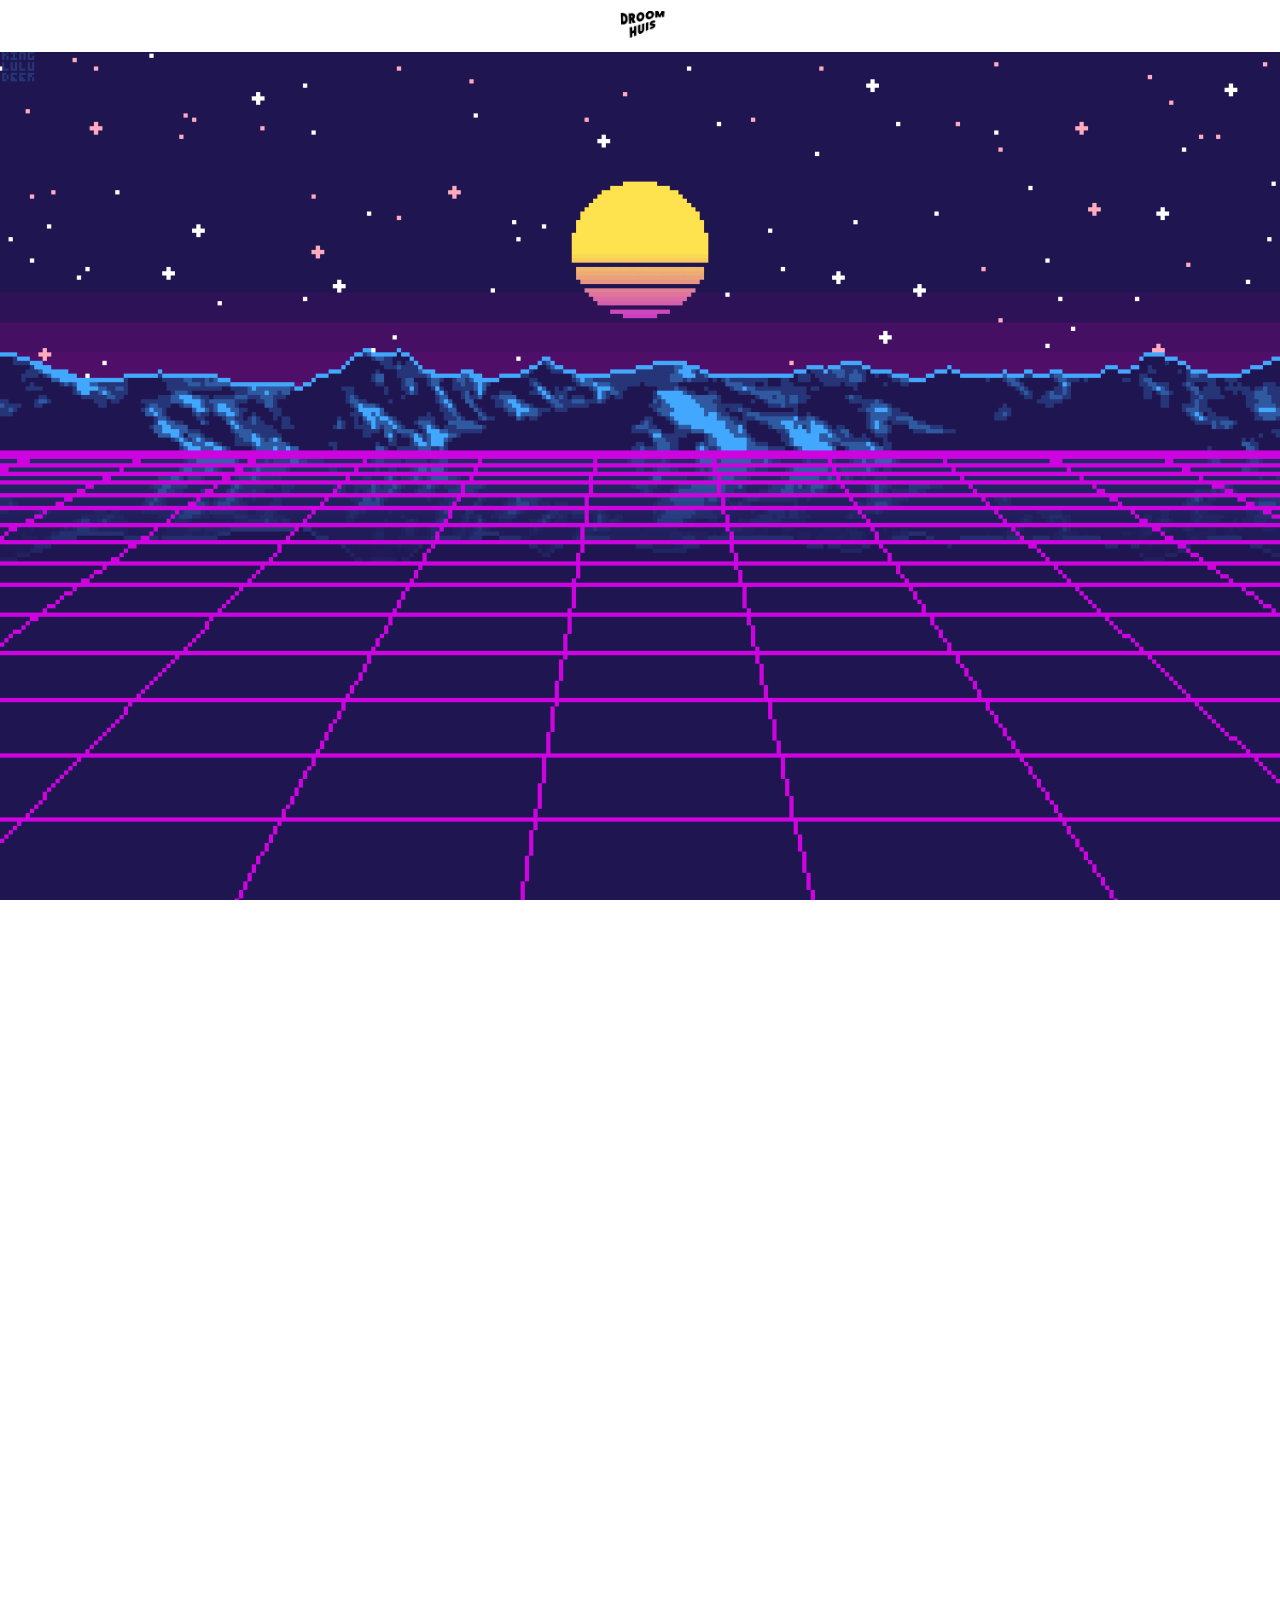
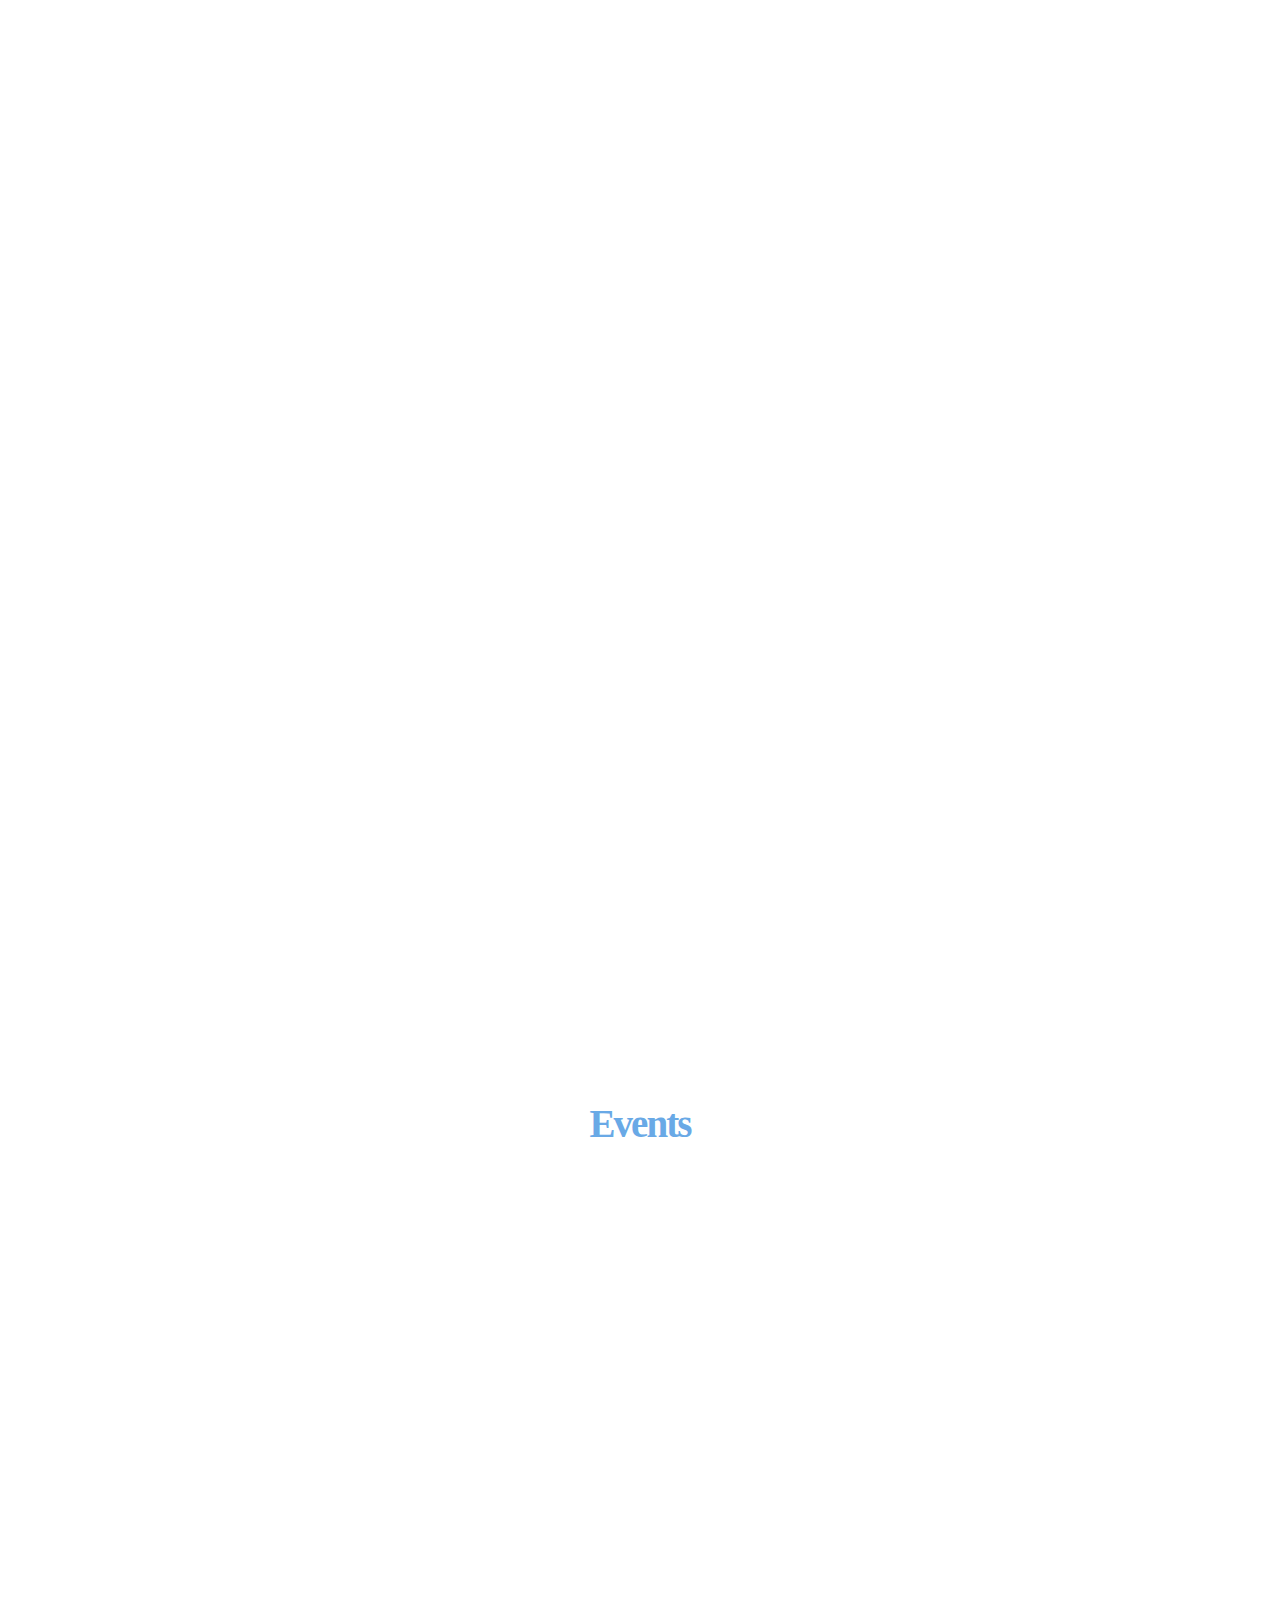
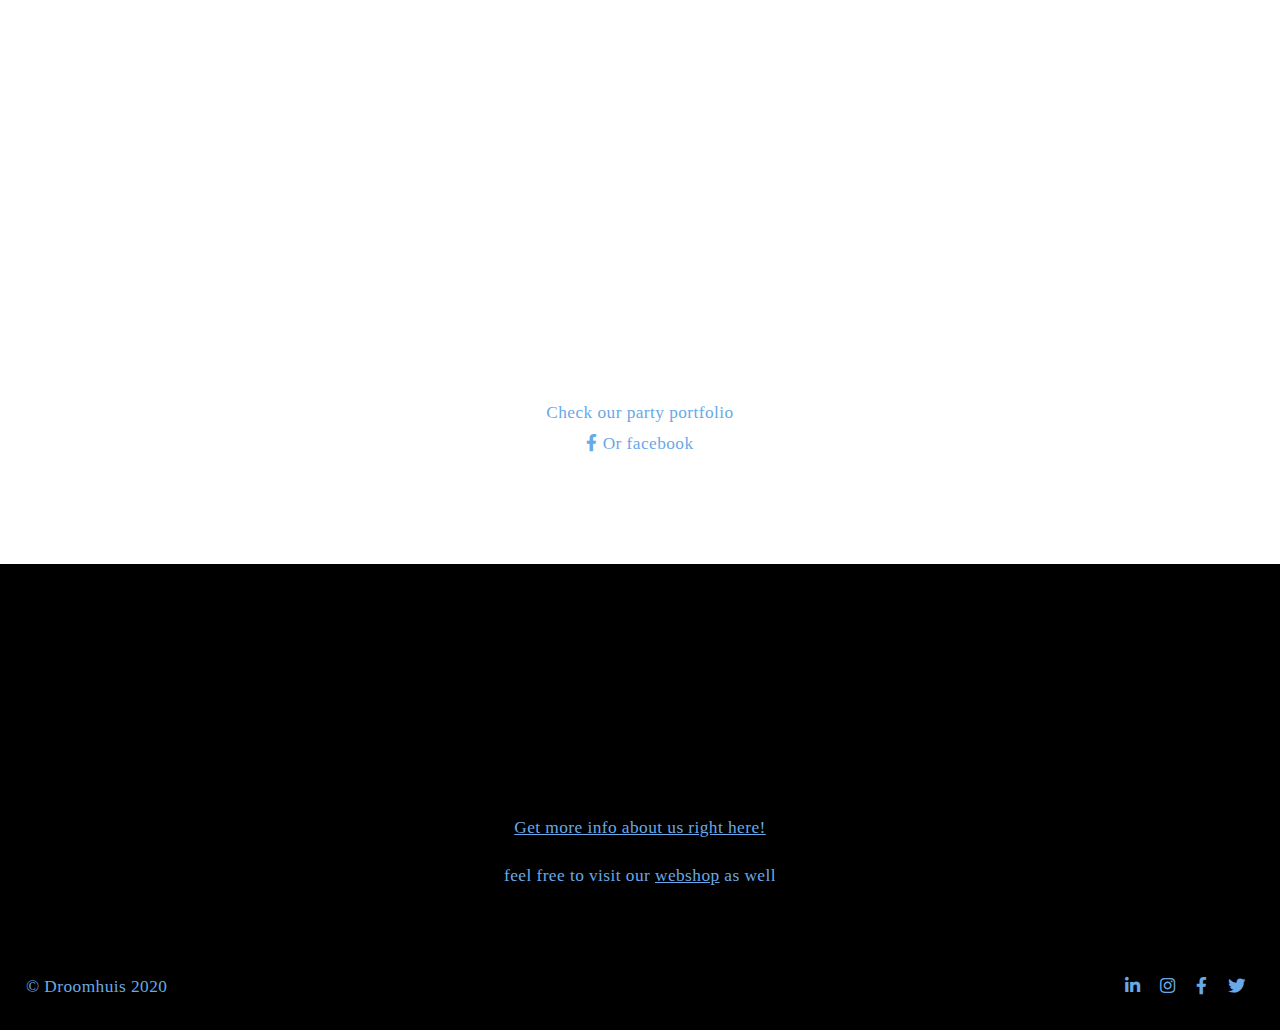
==== index.html @ fab8c68f "styling main nav & intro" ====
<!DOCTYPE HTML>
<html>
	<head>
		<title>Droomhuis vzw</title>
		<meta charset="utf-8" />
		<meta name="viewport" content="width=device-width, initial-scale=1, user-scalable=no" />
		<link rel="shortcut icon" type="image/png" href="assets/images/LOGO_BLACK.png"/>
		<link rel="stylesheet" href="assets/css/mediatags.css" />
		<link rel="stylesheet" href="assets/css/main.css" />
		<noscript><link rel="stylesheet" href="assets/css/noscript.css" /></noscript>
	</head>
	<body class="is-preload">
			<header id="header">
				<nav>
				<div id="myNav" class="overlay">
					<a href="javascript:void(0)" class="closebtn" onclick="closeNav()">&times;</a>
					<div class="overlay-content">
						<a href="#">About</a>
						<a href="#">Services</a>
						<a href="#">Clients</a>
						<a href="#">Contact</a>
					</div>
				  </div>
				  <img style="cursor: pointer;" class="maindropdownlogo" id="maindropdownlogo" src="./assets/images/translogo.png" >
				</nav>
			</header>
		<!-- Intro -->
			<section id="intro" class="main style1 dark fullscreen">
					<div class="content box style1">
						<div id="videoModal" class="modal">
							<!-- Modal content -->
							<span class="close">&times;</span>
							<div class="modal-content">
							  <video autoplay controls muted loop id="modalvideo">
								<source src="assets/images/Droomhuisvid.mp4" type="video/mp4" alt="video">
								Your browser does not support HTML5 video.
							  </video>
							</div>
							</div>
					</div>
			</section>

		<!-- One -->
			<section id="one" class="main style2 right dark fullscreen">
				<div class="content box style2">
					<header>
						<h2>Music</h2>
					</header>
					<p>A little party never killed nobody.<br>
					That being said we strive for all-time good vibes and experiences for all ages.<br>
					Always growing and renewing to give it all back to you. <br>
					Hope you stick around!</p>
				</div>
			</section>

		<!-- Two -->
			<section id="two" class="main style2 left dark fullscreen">
				<div class="content box style2">
					<header>
						<h2>People</h2>
					</header>
					<p>We are a young, driven & passionate team of friends that love what we do and do what we love. <br>
					Always on the look for the next new challenge and reinventing ourselves day by day. <br>
					Not afraid to step on new grounds and explore things that have never been done before.</p>
				</div>
			</section>

		<!-- Work -->
			<section id="work" class="main style3 primary">
				<div class="content">
					<header>
						<h2>Events</h2>
					</header>

					<!-- Gallery  -->
						<div class="gallery">
							<article class="from-left">
								<a href="assets/images/fulls/one.jpg" class="image fit"><img src="assets/images/fulls/onexs.jpg" title="Open Air" alt="Open Air" /></a>
							</article>
							<article class="from-right">
								<a href="assets/images/fulls/two.jpg" class="image fit"><img src="assets/images/fulls/twoxs.jpg" title="Pop-up Cafe" alt="Pop-up Cafe" /></a>
							</article>
							<article class="from-left">
								<a href="assets/images/fulls/three.jpg" class="image fit"><img src="assets/images/fulls/threexs.jpg" title="NYE All-in" alt="NYE All-in" /></a>
							</article>
							<article class="from-right">
								<a href="assets/images/fulls/four.jpg" class="image fit"><img src="assets/images/fulls/fourxs.jpg" title="The Get-Down" alt="The Get-Down" /></a>
							</article>
							<article class="from-left">
								<a href="assets/images/fulls/five.jpg" class="image fit"><img src="assets/images/fulls/fivexs.jpg" title="Open Air" alt="Open Air" /></a>
							</article>
							<article class="from-right">
								<a href="assets/images/fulls/six.jpg" class="image fit"><img src="assets/images/fulls/sixxs.jpg" title="Pop-up Cafe" alt="Pop-up Cafe" /></a>
							</article>
						</div>
						<div id="partygallery"><a href="views/gallery/index.html" style="text-decoration: none;"><span class="label">Check our party portfolio</span> </a></div>
						<a href="https://www.facebook.com/pg/droomhuisevents/photos" class="icon brands fa-facebook-f"><span> Or facebook</span></a>
				</div>
			</section>

		<!-- Contact -->
			<section id="contact" class="main style3 secondary">
				<div class="content">
					<header>
						<img src="assets/images/LOGO_GIF.gif" style="max-width: 135px;">
						<p> <a href="views/ContactForm/index.html">Get more info about us right here!</a></p>
						<p>feel free to visit our <a href="https://www.droomhuismerch.be/">webshop</a> as well</p>
					</header>
				</div>
			</section>

		<!-- Footer -->
			<footer id="footer">

				<!-- Menu -->
					<p>&copy; Droomhuis 2020 </p>
					<div class="icons">
						<a href="https://twitter.com/" class="icon brands fa-twitter"><span class="label">Twitter</span></a>
						<a href="https://www.facebook.com/droomhuisevents/" class="icon brands fa-facebook-f"><span class="label">Facebook</span></a>
						<a href="https://www.instagram.com/drmhsevents/" class="icon brands fa-instagram"><span class="label">Instagram</span></a>
						<a href="https://www.linkedin.com/in/bram-merckx-292a6a11b/" class="icon brands fa-linkedin-in"><span class="label">LinkedIn</span></a>
					</div>
			</footer>

		<!-- Scripts -->
			<script src="assets/js/jquery.min.js"></script>
			<script src="assets/js/jquery.poptrox.min.js"></script>
			<script src="assets/js/jquery.scrolly.min.js"></script>
			<script src="assets/js/jquery.scrollex.min.js"></script>
			<script src="assets/js/browser.min.js"></script>
			<script src="assets/js/breakpoints.min.js"></script>
			<script src="controller/util.js"></script>
			<script src="controller/main.js"></script>

	</body>
</html>
---- assets/css/main.css ----
@import url("https://fonts.googleapis.com/css?family=Source+Sans+Pro:300,900");
@import url("fontawesome-all.min.css");

html, body, div, span, applet, object,
iframe, h1, h2, h3, h4, h5, h6, p, blockquote,
pre, a, abbr, acronym, address, big, cite,
code, del, dfn, em, img, ins, kbd, q, s, samp,
small, strike, strong, sub, sup, tt, var, b,
u, i, center, dl, dt, dd, ol, ul, li, fieldset,
form, label, legend, table, caption, tbody,
tfoot, thead, tr, th, td, article, aside,
canvas, details, embed, figure, figcaption,
footer, hgroup, menu, nav, output, ruby,
section, summary, time, mark, audio, video {
	margin: 0;
	padding: 0;
	border: 0;
	font-size: 100%;
	font: inherit;
	vertical-align: baseline;}

article, aside, details, figcaption, figure,
footer, hgroup, menu, nav, section {
	display: block;}

body {
	line-height: 1;
}

ol, ul {
	list-style: none;
}

blockquote, q {
	quotes: none;
}

	blockquote:before, blockquote:after, q:before, q:after {
		content: '';
		content: none;
	}

table {
	border-collapse: collapse;
	border-spacing: 0;
}

body {
	-webkit-text-size-adjust: none;
}

mark {
	background-color: transparent;
	color: inherit;
}

input::-moz-focus-inner {
	border: 0;
	padding: 0;
}

input, select, textarea {
	-moz-appearance: none;
	-webkit-appearance: none;
	-ms-appearance: none;
	appearance: none;
}

/* Basic */

	@-ms-viewport {
		width: device-width;
	}

	html {
		height: 100%;
	}

	html {
		box-sizing: border-box;
	}

	*, *:before, *:after {
		box-sizing: inherit;
	}


		body.is-preload *, body.is-preload *:before, body.is-preload *:after {
			-moz-animation: none !important;
			-webkit-animation: none !important;
			-ms-animation: none !important;
			animation: none !important;
			-moz-transition: none !important;
			-webkit-transition: none !important;
			-ms-transition: none !important;
			transition: none !important;
		}

/* Spinner */

	@-moz-keyframes spinner-rotate {
		0% {
			-moz-transform: scale(1) rotate(0deg);
			-webkit-transform: scale(1) rotate(0deg);
			-ms-transform: scale(1) rotate(0deg);
			transform: scale(1) rotate(0deg);
		}

		100% {
			-moz-transform: scale(1) rotate(360deg);
			-webkit-transform: scale(1) rotate(360deg);
			-ms-transform: scale(1) rotate(360deg);
			transform: scale(1) rotate(360deg);
		}
	}

	@-webkit-keyframes spinner-rotate {
		0% {
			-moz-transform: scale(1) rotate(0deg);
			-webkit-transform: scale(1) rotate(0deg);
			-ms-transform: scale(1) rotate(0deg);
			transform: scale(1) rotate(0deg);
		}

		100% {
			-moz-transform: scale(1) rotate(360deg);
			-webkit-transform: scale(1) rotate(360deg);
			-ms-transform: scale(1) rotate(360deg);
			transform: scale(1) rotate(360deg);
		}
	}

	@-ms-keyframes spinner-rotate {
		0% {
			-moz-transform: scale(1) rotate(0deg);
			-webkit-transform: scale(1) rotate(0deg);
			-ms-transform: scale(1) rotate(0deg);
			transform: scale(1) rotate(0deg);
		}

		100% {
			-moz-transform: scale(1) rotate(360deg);
			-webkit-transform: scale(1) rotate(360deg);
			-ms-transform: scale(1) rotate(360deg);
			transform: scale(1) rotate(360deg);
		}
	}

	@keyframes spinner-rotate {
		0% {
			-moz-transform: scale(1) rotate(0deg);
			-webkit-transform: scale(1) rotate(0deg);
			-ms-transform: scale(1) rotate(0deg);
			transform: scale(1) rotate(0deg);
		}

		100% {
			-moz-transform: scale(1) rotate(360deg);
			-webkit-transform: scale(1) rotate(360deg);
			-ms-transform: scale(1) rotate(360deg);
			transform: scale(1) rotate(360deg);
		}
	}

/* Loader */

	@-moz-keyframes spinner-show {
		0% {
			opacity: 0;
		}

		100% {
			opacity: 1;
		}
	}

	@-webkit-keyframes spinner-show {
		0% {
			opacity: 0;
		}

		100% {
			opacity: 1;
		}
	}

	@-ms-keyframes spinner-show {
		0% {
			opacity: 0;
		}

		100% {
			opacity: 1;
		}
	}

	@keyframes spinner-show {
		0% {
			opacity: 0;
		}

		100% {
			opacity: 1;
		}
	}

	@-moz-keyframes spinner-hide {
		0% {
			-moz-transform: scale(1) rotate(0deg);
			-webkit-transform: scale(1) rotate(0deg);
			-ms-transform: scale(1) rotate(0deg);
			transform: scale(1) rotate(0deg);
			color: #e5e6e7;
			z-index: 100001;
		}

		99% {
			-moz-transform: scale(0.5) rotate(360deg);
			-webkit-transform: scale(0.5) rotate(360deg);
			-ms-transform: scale(0.5) rotate(360deg);
			transform: scale(0.5) rotate(360deg);
			color: #e5e6e7;
			z-index: 100001;
		}

		100% {
			-moz-transform: scale(0.5) rotate(360deg);
			-webkit-transform: scale(0.5) rotate(360deg);
			-ms-transform: scale(0.5) rotate(360deg);
			transform: scale(0.5) rotate(360deg);
			color: #e5e6e7;
			z-index: -1;
		}
	}

	@-webkit-keyframes spinner-hide {
		0% {
			-moz-transform: scale(1) rotate(0deg);
			-webkit-transform: scale(1) rotate(0deg);
			-ms-transform: scale(1) rotate(0deg);
			transform: scale(1) rotate(0deg);
			color: #e5e6e7;
			z-index: 100001;
		}

		99% {
			-moz-transform: scale(0.5) rotate(360deg);
			-webkit-transform: scale(0.5) rotate(360deg);
			-ms-transform: scale(0.5) rotate(360deg);
			transform: scale(0.5) rotate(360deg);
			color: #e5e6e7;
			z-index: 100001;
		}

		100% {
			-moz-transform: scale(0.5) rotate(360deg);
			-webkit-transform: scale(0.5) rotate(360deg);
			-ms-transform: scale(0.5) rotate(360deg);
			transform: scale(0.5) rotate(360deg);
			color: #e5e6e7;
			z-index: -1;
		}
	}

	@-ms-keyframes spinner-hide {
		0% {
			-moz-transform: scale(1) rotate(0deg);
			-webkit-transform: scale(1) rotate(0deg);
			-ms-transform: scale(1) rotate(0deg);
			transform: scale(1) rotate(0deg);
			color: #e5e6e7;
			z-index: 100001;
		}

		99% {
			-moz-transform: scale(0.5) rotate(360deg);
			-webkit-transform: scale(0.5) rotate(360deg);
			-ms-transform: scale(0.5) rotate(360deg);
			transform: scale(0.5) rotate(360deg);
			color: #e5e6e7;
			z-index: 100001;
		}

		100% {
			-moz-transform: scale(0.5) rotate(360deg);
			-webkit-transform: scale(0.5) rotate(360deg);
			-ms-transform: scale(0.5) rotate(360deg);
			transform: scale(0.5) rotate(360deg);
			color: #e5e6e7;
			z-index: -1;
		}
	}

	@keyframes spinner-hide {
		0% {
			-moz-transform: scale(1) rotate(0deg);
			-webkit-transform: scale(1) rotate(0deg);
			-ms-transform: scale(1) rotate(0deg);
			transform: scale(1) rotate(0deg);
			color: #e5e6e7;
			z-index: 100001;
		}

		99% {
			-moz-transform: scale(0.5) rotate(360deg);
			-webkit-transform: scale(0.5) rotate(360deg);
			-ms-transform: scale(0.5) rotate(360deg);
			transform: scale(0.5) rotate(360deg);
			color: #e5e6e7;
			z-index: 100001;
		}

		100% {
			-moz-transform: scale(0.5) rotate(360deg);
			-webkit-transform: scale(0.5) rotate(360deg);
			-ms-transform: scale(0.5) rotate(360deg);
			transform: scale(0.5) rotate(360deg);
			color: #e5e6e7;
			z-index: -1;
		}
	}

	@-moz-keyframes overlay-hide {
		0% {
			opacity: 1;
			z-index: 100000;
		}

		15% {
			opacity: 1;
			z-index: 100000;
		}

		99% {
			opacity: 0;
			z-index: 100000;
		}

		100% {
			opacity: 0;
			z-index: -1;
		}
	}

	@-webkit-keyframes overlay-hide {
		0% {
			opacity: 1;
			z-index: 100000;
		}

		15% {
			opacity: 1;
			z-index: 100000;
		}

		99% {
			opacity: 0;
			z-index: 100000;
		}

		100% {
			opacity: 0;
			z-index: -1;
		}
	}

	@-ms-keyframes overlay-hide {
		0% {
			opacity: 1;
			z-index: 100000;
		}

		15% {
			opacity: 1;
			z-index: 100000;
		}

		99% {
			opacity: 0;
			z-index: 100000;
		}

		100% {
			opacity: 0;
			z-index: -1;
		}
	}

	@keyframes overlay-hide {
		0% {
			opacity: 1;
			z-index: 100000;
		}

		15% {
			opacity: 1;
			z-index: 100000;
		}

		99% {
			opacity: 0;
			z-index: 100000;
		}

		100% {
			opacity: 0;
			z-index: -1;
		}
	}

	body {
		padding: 0;
		overflow: scroll;
		height: 100%;
		min-width: 222px;
	}

		body:before {
			-moz-animation: spinner-show 1.5s 1 0.25s ease forwards, spinner-hide 0.25s ease-in-out forwards !important;
			-webkit-animation: spinner-show 1.5s 1 0.25s ease forwards, spinner-hide 0.25s ease-in-out forwards !important;
			-ms-animation: spinner-show 1.5s 1 0.25s ease forwards, spinner-hide 0.25s ease-in-out forwards !important;
			animation: spinner-show 1.5s 1 0.25s ease forwards, spinner-hide 0.25s ease-in-out forwards !important;
			-moz-transform-origin: 50% 50%;
			-webkit-transform-origin: 50% 50%;
			-ms-transform-origin: 50% 50%;
			transform-origin: 50% 50%;
			-moz-osx-font-smoothing: grayscale;
			-webkit-font-smoothing: antialiased;
			font-family: FontAwesome;
			font-style: normal;
			font-weight: normal;
			text-transform: none !important;
			color: #e5e6e7;
			content: '\f1ce';
			cursor: default;
			display: block;
			font-size: 2em;
			height: 2em;
			left: 50%;
			line-height: 2em;
			margin: -1em 0 0 -1em;
			opacity: 0;
			position: fixed;
			text-align: center;
			top: 50%;
			width: 2em;
			z-index: -1;
		}

		body:after {
			-moz-animation: overlay-hide 1.5s ease-in forwards !important;
			-webkit-animation: overlay-hide 1.5s ease-in forwards !important;
			-ms-animation: overlay-hide 1.5s ease-in forwards !important;
			animation: overlay-hide 1.5s ease-in forwards !important;
			background: #ffffff;
			content: '';
			display: block;
			height: 100%;
			left: 0;
			opacity: 0;
			position: fixed;
			top: 0;
			width: 100%;
			z-index: -1;
		}

		body.is-preload:before {
			-moz-animation: spinner-show 1.5s 1 0.25s ease forwards, spinner-rotate 0.75s infinite linear !important;
			-webkit-animation: spinner-show 1.5s 1 0.25s ease forwards, spinner-rotate 0.75s infinite linear !important;
			-ms-animation: spinner-show 1.5s 1 0.25s ease forwards, spinner-rotate 0.75s infinite linear !important;
			animation: spinner-show 1.5s 1 0.25s ease forwards, spinner-rotate 0.75s infinite linear !important;
			z-index: 100001;
		}

		body.is-preload:after {
			-moz-animation: none !important;
			-webkit-animation: none !important;
			-ms-animation: none !important;
			animation: none !important;
			opacity: 1;
			z-index: 100000;
		}

	@media (-webkit-min-device-pixel-ratio: 2) {

		body:before {
			line-height: 2.025em;
		}

	}

/* Type */

	body, input, textarea, select {
		font-family: "Oswald", "sans-serif";
		font-weight: 300;
		font-size: 18pt;
		line-height: 1.75em;
		color: #69a9e6;
		letter-spacing: 0.025em;
	}

		@media screen and (max-width: 1920px) {

			body, input, textarea, select {
				font-size: 17pt;
			}

		}

		@media screen and (max-width: 1680px) {

			body, input, textarea, select {
				font-size: 15pt;
			}

		}

		@media screen and (max-width: 1280px) {

			body, input, textarea, select {
				font-size: 13pt;
			}

		}

		@media screen and (max-width: 1000px) {

			body, input, textarea, select {
				font-size: 13pt;
				color: #69a9e6;
			}

		}

		@media screen and (max-width: 736px) {

			body, input, textarea, select {
				font-size: 12pt;
				line-height: 1.5em;
			}

		}

		@media screen and (max-width: 480px) {
			body, input, textarea, select {
				font-size: 12pt;
				line-height: 1.5em;
				color: #69a9e6;
			}
		}

	h1, h2, h3, h4, h5, h6 {
		font-weight: 900;
		color: inherit;
		letter-spacing: -0.0325em;
	}

		h1 a, h2 a, h3 a, h4 a, h5 a, h6 a {
			color: inherit;
			text-decoration: none;
		}

	h2 {
		font-size: 2.25em;
		line-height: 1.25em;
		letter-spacing: -0.05em;
	}

	@media screen and (max-width: 736px) {

		h2 {
			font-size: 1.5em;
		}

	}

	strong, b {
		font-weight: 900;
		color: inherit;
	}

	em, i {
		font-style: italic;
	}

	a {
		-moz-transition: color 0.2s ease-in-out;
		-webkit-transition: color 0.2s ease-in-out;
		-ms-transition: color 0.2s ease-in-out;
		transition: color 0.2s ease-in-out;
		color: #69a9e6;
	}

	sub {
		position: relative;
		top: 0.5em;
		font-size: 0.8em;
	}

	sup {
		position: relative;
		top: -0.5em;
		font-size: 0.8em;
	}

	hr {
		border: 0;
		border-top: solid 1px #e5e6e7;
	}

	blockquote {
		border-left: solid 0.5em #e5e6e7;
		padding: 1em 0 1em 2em;
		font-style: italic;
	}

	p, ul, ol, dl, table {
		margin-bottom: 1em;
	}

/* Box */

	.box {
		background: rgba(229, 230, 231, 0.88);
		color: #39454b;
		padding: 2em;
	}

		.box > :last-child {
			margin-bottom: 0;
		}
		.box.style1 {
			padding: 0;
			position: relative;
			top: 0;
			
		}
		.box > #videoModal {
			display: none; /* Hidden by default */
			position: relative; /* Stay in place */
			z-index: 1; /* Sit on top */
			left: 0;
			top: 0;
			overflow: auto; /* Enable scroll if needed */
			background-color: rgb(0,0,0); /* Fallback color */
			background-color: rgba(0,0,0,0.4); /* Black w/ opacity */
			align-content: center;
		}

		#videoModal > .modal-content {
			background-color: #838282;
			margin: 0;
			padding: 7px;
			border: 1px solid #888;
			width: 100%;
		  }
		  #videoModal #modalvideo {
			  width: 100%;
		  }
		.box.style2 {
			padding: 3.5em 2.5em 3.5em 2.5em;
		}

		@media screen and (max-width: 736px) {

			.box {
				padding: 1em;
			}
				.box.style1 {
					padding: 1.5em 1.25em 1.5em 1.25em;
					background-color:  rgba(229, 230, 231, 0.88);
					color: #39454b;
				}
				.box.style2 {
					padding: 1.5em 1.25em 1.5em 1.25em;
					background-color:  rgba(229, 230, 231, 0.88);
					color: #39454b;
				}

		}

/* Button */

	input[type="button"],
	input[type="submit"],
	input[type="reset"],
	.button,
	button {
		-moz-appearance: none;
		-webkit-appearance: none;
		-ms-appearance: none;
		appearance: none;
		-moz-transition: background-color 0.2s ease-in-out;
		-webkit-transition: background-color 0.2s ease-in-out;
		-ms-transition: background-color 0.2s ease-in-out;
		transition: background-color 0.2s ease-in-out;
		background-color: #69a9e6;
		border: 0;
		border-radius: 3.5em;
		color: #ffffff;
		cursor: pointer;
		display: inline-block;
		height: 3.5em;
		line-height: 3.5em;
		outline: 0;
		padding: 0 2em 0 2em;
		position: relative;
		text-align: center;
		text-decoration: none;
	}

		input[type="button"].down,
		input[type="submit"].down,
		input[type="reset"].down,
		.button.down,
		button.down {
			width: 5em;
			height: 5em;
			line-height: 4.5em;
			padding: 0;
			background-image: url("images/dark-arrow.svg");
			background-position: center center;
			background-repeat: no-repeat;
			text-indent: -10em;
			overflow: hidden;
		}

			input[type="button"].down.anchored,
			input[type="submit"].down.anchored,
			input[type="reset"].down.anchored,
			.button.down.anchored,
			button.down.anchored {
				bottom: 0;
				border-bottom: 0;
				border-radius: 3em 3em 0 0;
				height: 4.5em;
				margin-left: -2.5em;
			}

		input[type="button"].anchored,
		input[type="submit"].anchored,
		input[type="reset"].anchored,
		.button.anchored,
		button.anchored {
			position: absolute;
			left: 50%;
		}

		input[type="button"]:hover,
		input[type="submit"]:hover,
		input[type="reset"]:hover,
		.button:hover,
		button:hover {
			background-color: #33689b;
		}

		input[type="button"]:active,
		input[type="submit"]:active,
		input[type="reset"]:active,
		.button:active,
		button:active {
			background-color: #214566;
		}

		input[type="button"].style2,
		input[type="submit"].style2,
		input[type="reset"].style2,
		.button.style2,
		button.style2 {
			background-color: transparent;
			border: solid 2px #e5e6e7;
			color: inherit;
		}

			input[type="button"].style2:hover,
			input[type="submit"].style2:hover,
			input[type="reset"].style2:hover,
			.button.style2:hover,
			button.style2:hover {
				background-color: rgba(229, 230, 231, 0.25);
			}

			input[type="button"].style2:active,
			input[type="submit"].style2:active,
			input[type="reset"].style2:active,
			.button.style2:active,
			button.style2:active {
				background-color: rgba(229, 230, 231, 0.375);
			}

			input[type="button"].style2.down,
			input[type="submit"].style2.down,
			input[type="reset"].style2.down,
			.button.style2.down,
			button.style2.down {
				background-image: url("images/arrow.svg");
			}

/* Form */

	form {
		margin: 0 0 2em 0;
		background-color: #000000;
	}

		form > :last-child {
			margin-bottom: 0;
		}

		form > .fields {
			display: -moz-flex;
			display: -webkit-flex;
			display: -ms-flex;
			display: flex;
			-moz-flex-wrap: wrap;
			-webkit-flex-wrap: wrap;
			-ms-flex-wrap: wrap;
			flex-wrap: wrap;
			width: calc(100% + 3em);
			margin: -1.5em 0 2em -1.5em;
		}

			form > .fields > .field {
				-moz-flex-grow: 0;
				-webkit-flex-grow: 0;
				-ms-flex-grow: 0;
				flex-grow: 0;
				-moz-flex-shrink: 0;
				-webkit-flex-shrink: 0;
				-ms-flex-shrink: 0;
				flex-shrink: 0;
				padding: 1.5em 0 0 1.5em;
				width: calc(100% - 1.5em);
			}

				form > .fields > .field.half {
					width: calc(50% - 0.75em);
				}

				form > .fields > .field.third {
					width: calc(100%/3 - 0.5em);
				}

				form > .fields > .field.quarter {
					width: calc(25% - 0.375em);
				}

		@media screen and (max-width: 480px) {

			form > .fields {
				width: calc(100% + 2em);
				margin: -1em 0 2em -1em;
			}

				form > .fields > .field {
					padding: 1em 0 0 1em;
					width: calc(100% - 1em);
				}

					form > .fields > .field.half {
						width: calc(100% - 1em);
					}

					form > .fields > .field.third {
						width: calc(100% - 1em);
					}

					form > .fields > .field.quarter {
						width: calc(100% - 1em);
					}

		}

	label {
		display: block;
	}

	textarea {
		min-height: 8em;
	}

	::-moz-focus-inner {
		border: 0;
	}

	::-webkit-input-placeholder {
		opacity: 0.375;
	}

	:-moz-placeholder {
		opacity: 0.375;
	}

	::-moz-placeholder {
		opacity: 0.375;
	}

	:-ms-input-placeholder {
		opacity: 0.375;
	}

/* Icon */

	.icon {
		text-decoration: none;
		position: relative;
		text-decoration: none;
	}

		.icon:before {
			-moz-osx-font-smoothing: grayscale;
			-webkit-font-smoothing: antialiased;
			display: inline-block;
			font-style: normal;
			font-variant: normal;
			text-rendering: auto;
			line-height: 1;
			text-transform: none !important;
			font-family: 'Font Awesome 5 Free';
			font-weight: 400;
		}

		.icon:before {
			line-height: inherit;
		}

		.icon > .label {
			display: none;
		}

		.icon.solid:before {
			font-weight: 900;
		}

		.icon.brands:before {
			font-family: 'Font Awesome 5 Brands';
		}

/* Image */

	.image {
		position: relative;
		display: inline-block;
	}

		.image:before {
			content: '';
			position: absolute;
			left: 0;
			top: 0;
			width: 100%;
			height: 100%;
			background: url("images/overlay.png");
		}

		.image img {
			display: block;
			width: 100%;
		}

		.image.featured {
			display: block;
			width: 100%;
			margin: 0 0 2em 0;
		}

		.image.fit {
			display: block;
			width: 100%;
		}

		.image.left {
			float: left;
			margin: 0 2em 2em 0;
		}

		.image.centered {
			display: block;
			margin: 0 0 2em 0;
		}

			.image.centered img {
				margin: 0 auto;
				width: auto;
			}

/* List */

	ul.default {
		list-style: disc;
		padding-left: 1em;
	}

		ul.default li {
			padding-left: 0.5em;
		}

	ul.menu {
		cursor: default;
	}

		ul.menu li {
			display: inline-block;
			line-height: 1em;
			border-left: solid 1px #e5e6e7;
			padding: 0 0 0 0.5em;
			margin: 0 0 0 0.5em;
		}

			ul.menu li:first-child {
				border-left: 0;
				padding-left: 0;
				margin-left: 0;
			}

	ol.default {
		list-style: decimal;
		padding-left: 1.25em;
	}

		ol.default li {
			padding-left: 0.25em;
		}

/* Actions */

	ul.actions {
		display: -moz-flex;
		display: -webkit-flex;
		display: -ms-flex;
		display: flex;
		cursor: default;
		list-style: none;
		margin-left: -1em;
		padding-left: 0;
	}

		ul.actions li {
			padding: 0 0 0 1em;
			vertical-align: middle;
		}

		ul.actions.special {
			-moz-justify-content: center;
			-webkit-justify-content: center;
			-ms-justify-content: center;
			justify-content: center;
			width: 100%;
			margin-left: 0;
		}

			ul.actions.special li:first-child {
				padding-left: 0;
			}

		ul.actions.stacked {
			-moz-flex-direction: column;
			-webkit-flex-direction: column;
			-ms-flex-direction: column;
			flex-direction: column;
			margin-left: 0;
		}

			ul.actions.stacked li {
				padding: 1.3em 0 0 0;
			}

				ul.actions.stacked li:first-child {
					padding-top: 0;
				}

		ul.actions.fit {
			width: calc(100% + 1em);
		}

			ul.actions.fit li {
				-moz-flex-grow: 1;
				-webkit-flex-grow: 1;
				-ms-flex-grow: 1;
				flex-grow: 1;
				-moz-flex-shrink: 1;
				-webkit-flex-shrink: 1;
				-ms-flex-shrink: 1;
				flex-shrink: 1;
				width: 100%;
			}

				ul.actions.fit li > * {
					width: 100%;
				}

			ul.actions.fit.stacked {
				width: 100%;
			}

		@media screen and (max-width: 480px) {

			ul.actions:not(.fixed) {
				-moz-flex-direction: column;
				-webkit-flex-direction: column;
				-ms-flex-direction: column;
				flex-direction: column;
				margin-left: 0;
				width: 100% !important;
			}

				ul.actions:not(.fixed) li {
					-moz-flex-grow: 1;
					-webkit-flex-grow: 1;
					-ms-flex-grow: 1;
					flex-grow: 1;
					-moz-flex-shrink: 1;
					-webkit-flex-shrink: 1;
					-ms-flex-shrink: 1;
					flex-shrink: 1;
					padding: 1em 0 0 0;
					text-align: center;
					width: 100%;
				}

					ul.actions:not(.fixed) li > * {
						width: 100%;
					}

					ul.actions:not(.fixed) li:first-child {
						padding-top: 0;
					}

					ul.actions:not(.fixed) li input[type="submit"],
					ul.actions:not(.fixed) li input[type="reset"],
					ul.actions:not(.fixed) li input[type="button"],
					ul.actions:not(.fixed) li button,
					ul.actions:not(.fixed) li .button {
						width: 100%;
					}

						ul.actions:not(.fixed) li input[type="submit"].icon:before,
						ul.actions:not(.fixed) li input[type="reset"].icon:before,
						ul.actions:not(.fixed) li input[type="button"].icon:before,
						ul.actions:not(.fixed) li button.icon:before,
						ul.actions:not(.fixed) li .button.icon:before {
							margin-left: -0.5rem;
						}

		}


/* Navbar & Dropdown*/
  
  .dropdown {
	float: left;
	overflow: hidden;
  }
  
  .dropdown .dropbtn {
	cursor: pointer;
	font-size: 0.9em;  
	border: none;
	outline: none;
	color: #000000;
	padding: 4px 4px;
	background-color: inherit;
	font-family: inherit;
	margin: 0;
	color: #000000;
	text-decoration: none;
	height: 3em;
	line-height: 3em;
  }

.dropdown-content {
	display: none;
	position: absolute;
	background-color: #ffffff;
	min-width: 160px;
	box-shadow: 0px 8px 16px 0px rgba(0, 0, 0, 0.2);
	z-index: 1;
	}
	
	.dropdown-content a {
	float: none;
	color: black;
	padding: 12px 16px;
	text-decoration: none;
	display: block;
	text-align: left;
	}
	
	.dropdown-content a:hover {
	background-color: #ddd;
	}
	
	.dropdown:hover .dropdown-content {
	display: block;
	float: left;
	}
/* Sections/Article */

	header {
		align-content: center;
	}

	footer {
		margin-top: 2em;
	}

/* Table */

	table {
		width: 100%;
	}

		table.default {
			width: 100%;
		}

			table.default tbody tr:nth-child(2n+2) {
				background: rgba(229, 230, 231, 0.5);
			}

			table.default td {
				padding: 0.5em 1em 0.5em 1em;
			}

			table.default th {
				text-align: left;
				font-weight: 900;
				padding: 0.5em 1em 0.5em 1em;
			}

			table.default thead {
				background: #39454b;
				color: #ffffff;
			}

			table.default tfoot {
				background: #e5e6e7;
			}

/* Poptrox */

	.poptrox-popup {
		-moz-box-sizing: content-box;
		-webkit-box-sizing: content-box;
		-ms-box-sizing: content-box;
		box-sizing: content-box;
		background: #fff;
		padding-bottom: 3em;
		box-shadow: 0 0.1em 0.15em 0 rgba(0, 0, 0, 0.15);
	}

		.poptrox-popup .loader {
			position: absolute;
			top: 50%;
			left: 50%;
			margin: -1em 0 0 -1em;
			width: 2em;
			height: 2em;
			display: block;
			font-size: 2em;
		}

			.poptrox-popup .loader:before {
				-moz-animation: spinner-rotate 0.75s infinite linear !important;
				-webkit-animation: spinner-rotate 0.75s infinite linear !important;
				-ms-animation: spinner-rotate 0.75s infinite linear !important;
				animation: spinner-rotate 0.75s infinite linear !important;
				-moz-osx-font-smoothing: grayscale;
				-webkit-font-smoothing: antialiased;
				font-family: FontAwesome;
				font-style: normal;
				font-weight: normal;
				text-transform: none !important;
				color: #e5e6e7;
				content: '\f1ce';
				cursor: default;
				display: block;
				height: 2em;
				left: 0;
				line-height: 2em;
				position: absolute;
				text-align: center;
				top: 0;
				width: 2em;
			}

		.poptrox-popup .caption {
			position: absolute;
			bottom: 0;
			left: 0;
			background: #ffffff;
			width: 100%;
			height: 3em;
			line-height: 2.8em;
			text-align: center;
			cursor: default;
			z-index: 1;
			font-size: 0.9em;
		}

		.poptrox-popup .nav-next,
		.poptrox-popup .nav-previous {
			-moz-transition: opacity 0.2s ease-in-out;
			-webkit-transition: opacity 0.2s ease-in-out;
			-ms-transition: opacity 0.2s ease-in-out;
			transition: opacity 0.2s ease-in-out;
			position: absolute;
			top: 0;
			width: 50%;
			height: 100%;
			opacity: 0;
			cursor: pointer;
			background: rgba(0, 0, 0, 0.01);
			-webkit-tap-highlight-color: rgba(255, 255, 255, 0);
		}

		.poptrox-popup .nav-next:before,
		.poptrox-popup .nav-previous:before {
			content: '';
			position: absolute;
			width: 96px;
			height: 64px;
			background: url("images/poptrox-nav.svg");
			top: calc(50% - 1.5em);
			margin: -32px 0 0 0;
		}

		.poptrox-popup:hover .nav-next,
		.poptrox-popup:hover .nav-previous {
			opacity: 0.5;
		}

		.poptrox-popup:hover .nav-next:hover,
		.poptrox-popup:hover .nav-previous:hover {
			opacity: 1.0;
		}

		.poptrox-popup .nav-previous:before {
			-moz-transform: scaleX(-1);
			-webkit-transform: scaleX(-1);
			-ms-transform: scaleX(-1);
			transform: scaleX(-1);
			-ms-filter: "FlipH";
			filter: FlipH;
		}

		.poptrox-popup .nav-next {
			right: 0;
		}

			.poptrox-popup .nav-next:before {
				right: 0;
			}

		.poptrox-popup .nav-previous {
			left: 0;
		}

			.poptrox-popup .nav-previous:before {
				left: 0;
			}

		.poptrox-popup .closer {
			-moz-transition: opacity 0.2s ease-in-out;
			-webkit-transition: opacity 0.2s ease-in-out;
			-ms-transition: opacity 0.2s ease-in-out;
			transition: opacity 0.2s ease-in-out;
			position: absolute;
			top: 0;
			right: 0;
			width: 64px;
			height: 64px;
			text-indent: -9999px;
			z-index: 2;
			opacity: 0;
			-webkit-tap-highlight-color: rgba(255, 255, 255, 0);
		}

			.poptrox-popup .closer:before {
				content: '';
				display: block;
				position: absolute;
				right: 16px;
				top: 16px;
				width: 40px;
				height: 40px;
				border-radius: 100%;
				box-shadow: inset 0 0 0 2px #fff;
				background: url("images/poptrox-closer.svg") center center;
				color: #ffffff !important;
			}

		.poptrox-popup:hover .closer {
			opacity: 0.5;
		}

			.poptrox-popup:hover .closer:hover {
				opacity: 1.0;
			}

		body.is-touch .poptrox-popup .nav-next,
		body.is-touch .poptrox-popup .nav-previous,
		body.is-touch .poptrox-popup .closer {
			opacity: 1.0 !important;
		}

		@media screen and (max-width: 736px) {

			.poptrox-popup .nav-next:before,
			.poptrox-popup .nav-previous:before {
				width: 48px;
				height: 32px;
				background-size: contain;
				margin: -16px 0 0 0;
			}
		}

/* Gallery */

	.gallery {
		display: -moz-flex;
		display: -webkit-flex;
		display: -ms-flex;
		display: flex;
		-moz-flex-wrap: wrap;
		-webkit-flex-wrap: wrap;
		-ms-flex-wrap: wrap;
		flex-wrap: wrap;
		width: 45em;
		max-width: 100%;
		margin: 0 auto 2em auto;
	}

		.gallery article {
			-moz-transition: -moz-transform 1s ease, opacity 1s ease;
			-webkit-transition: -webkit-transform 1s ease, opacity 1s ease;
			-ms-transition: -ms-transform 1s ease, opacity 1s ease;
			transition: transform 1s ease, opacity 1s ease;
			-moz-transform: translateX(0);
			-webkit-transform: translateX(0);
			-ms-transform: translateX(0);
			transform: translateX(0);
			width: 50%;
			position: relative;
			opacity: 1.0;
		}

			.gallery article .image {
				margin: 0;
				display: block;
			}

			.gallery article:nth-last-child(1n) {
				-moz-transition-delay: 0.05s;
				-webkit-transition-delay: 0.05s;
				-ms-transition-delay: 0.05s;
				transition-delay: 0.05s;
			}

			.gallery article:nth-last-child(2n) {
				-moz-transition-delay: 0.05s;
				-webkit-transition-delay: 0.05s;
				-ms-transition-delay: 0.05s;
				transition-delay: 0.05s;
			}

			.gallery article:nth-last-child(2n) {
				-moz-transition-delay: 0.1s;
				-webkit-transition-delay: 0.1s;
				-ms-transition-delay: 0.1s;
				transition-delay: 0.1s;
			}

			.gallery article:nth-last-child(3n) {
				-moz-transition-delay: 0.1s;
				-webkit-transition-delay: 0.1s;
				-ms-transition-delay: 0.1s;
				transition-delay: 0.1s;
			}

			.gallery article:nth-last-child(3n) {
				-moz-transition-delay: 0.15s;
				-webkit-transition-delay: 0.15s;
				-ms-transition-delay: 0.15s;
				transition-delay: 0.15s;
			}

			.gallery article:nth-last-child(4n) {
				-moz-transition-delay: 0.15s;
				-webkit-transition-delay: 0.15s;
				-ms-transition-delay: 0.15s;
				transition-delay: 0.15s;
			}

			.gallery article:nth-last-child(4n) {
				-moz-transition-delay: 0.2s;
				-webkit-transition-delay: 0.2s;
				-ms-transition-delay: 0.2s;
				transition-delay: 0.2s;
			}

			.gallery article:nth-last-child(5n) {
				-moz-transition-delay: 0.2s;
				-webkit-transition-delay: 0.2s;
				-ms-transition-delay: 0.2s;
				transition-delay: 0.2s;
			}

			.gallery article:nth-last-child(5n) {
				-moz-transition-delay: 0.25s;
				-webkit-transition-delay: 0.25s;
				-ms-transition-delay: 0.25s;
				transition-delay: 0.25s;
			}

			.gallery article:nth-last-child(6n) {
				-moz-transition-delay: 0.25s;
				-webkit-transition-delay: 0.25s;
				-ms-transition-delay: 0.25s;
				transition-delay: 0.25s;
			}

			.gallery article:nth-last-child(6n) {
				-moz-transition-delay: 0.3s;
				-webkit-transition-delay: 0.3s;
				-ms-transition-delay: 0.3s;
				transition-delay: 0.3s;
			}

			.gallery article:nth-last-child(7n) {
				-moz-transition-delay: 0.3s;
				-webkit-transition-delay: 0.3s;
				-ms-transition-delay: 0.3s;
				transition-delay: 0.3s;
			}

			.gallery article:nth-last-child(7n) {
				-moz-transition-delay: 0.35s;
				-webkit-transition-delay: 0.35s;
				-ms-transition-delay: 0.35s;
				transition-delay: 0.35s;
			}

			.gallery article:nth-last-child(8n) {
				-moz-transition-delay: 0.35s;
				-webkit-transition-delay: 0.35s;
				-ms-transition-delay: 0.35s;
				transition-delay: 0.35s;
			}

			.gallery article:nth-last-child(8n) {
				-moz-transition-delay: 0.4s;
				-webkit-transition-delay: 0.4s;
				-ms-transition-delay: 0.4s;
				transition-delay: 0.4s;
			}

			.gallery article:nth-last-child(9n) {
				-moz-transition-delay: 0.4s;
				-webkit-transition-delay: 0.4s;
				-ms-transition-delay: 0.4s;
				transition-delay: 0.4s;
			}

			.gallery article:nth-last-child(9n) {
				-moz-transition-delay: 0.45s;
				-webkit-transition-delay: 0.45s;
				-ms-transition-delay: 0.45s;
				transition-delay: 0.45s;
			}

			.gallery article:nth-last-child(10n) {
				-moz-transition-delay: 0.45s;
				-webkit-transition-delay: 0.45s;
				-ms-transition-delay: 0.45s;
				transition-delay: 0.45s;
			}

			.gallery article:nth-last-child(10n) {
				-moz-transition-delay: 0.5s;
				-webkit-transition-delay: 0.5s;
				-ms-transition-delay: 0.5s;
				transition-delay: 0.5s;
			}

			.gallery article:nth-last-child(11n) {
				-moz-transition-delay: 0.5s;
				-webkit-transition-delay: 0.5s;
				-ms-transition-delay: 0.5s;
				transition-delay: 0.5s;
			}

			.gallery article:nth-last-child(11n) {
				-moz-transition-delay: 0.55s;
				-webkit-transition-delay: 0.55s;
				-ms-transition-delay: 0.55s;
				transition-delay: 0.55s;
			}

			.gallery article:nth-last-child(12n) {
				-moz-transition-delay: 0.55s;
				-webkit-transition-delay: 0.55s;
				-ms-transition-delay: 0.55s;
				transition-delay: 0.55s;
			}

			.gallery article:nth-last-child(12n) {
				-moz-transition-delay: 0.6s;
				-webkit-transition-delay: 0.6s;
				-ms-transition-delay: 0.6s;
				transition-delay: 0.6s;
			}

			.gallery article:nth-last-child(13n) {
				-moz-transition-delay: 0.6s;
				-webkit-transition-delay: 0.6s;
				-ms-transition-delay: 0.6s;
				transition-delay: 0.6s;
			}

			.gallery article:nth-last-child(13n) {
				-moz-transition-delay: 0.65s;
				-webkit-transition-delay: 0.65s;
				-ms-transition-delay: 0.65s;
				transition-delay: 0.65s;
			}

			.gallery article:nth-last-child(14n) {
				-moz-transition-delay: 0.65s;
				-webkit-transition-delay: 0.65s;
				-ms-transition-delay: 0.65s;
				transition-delay: 0.65s;
			}

			.gallery article:nth-last-child(14n) {
				-moz-transition-delay: 0.7s;
				-webkit-transition-delay: 0.7s;
				-ms-transition-delay: 0.7s;
				transition-delay: 0.7s;
			}

			.gallery article:nth-last-child(15n) {
				-moz-transition-delay: 0.7s;
				-webkit-transition-delay: 0.7s;
				-ms-transition-delay: 0.7s;
				transition-delay: 0.7s;
			}

			.gallery article:nth-last-child(15n) {
				-moz-transition-delay: 0.75s;
				-webkit-transition-delay: 0.75s;
				-ms-transition-delay: 0.75s;
				transition-delay: 0.75s;
			}

			.gallery article:nth-last-child(16n) {
				-moz-transition-delay: 0.75s;
				-webkit-transition-delay: 0.75s;
				-ms-transition-delay: 0.75s;
				transition-delay: 0.75s;
			}

			.gallery article:nth-last-child(16n) {
				-moz-transition-delay: 0.8s;
				-webkit-transition-delay: 0.8s;
				-ms-transition-delay: 0.8s;
				transition-delay: 0.8s;
			}

			.gallery article:nth-last-child(17n) {
				-moz-transition-delay: 0.8s;
				-webkit-transition-delay: 0.8s;
				-ms-transition-delay: 0.8s;
				transition-delay: 0.8s;
			}

			.gallery article:nth-last-child(17n) {
				-moz-transition-delay: 0.85s;
				-webkit-transition-delay: 0.85s;
				-ms-transition-delay: 0.85s;
				transition-delay: 0.85s;
			}

			.gallery article:nth-last-child(18n) {
				-moz-transition-delay: 0.85s;
				-webkit-transition-delay: 0.85s;
				-ms-transition-delay: 0.85s;
				transition-delay: 0.85s;
			}

			.gallery article:nth-last-child(18n) {
				-moz-transition-delay: 0.9s;
				-webkit-transition-delay: 0.9s;
				-ms-transition-delay: 0.9s;
				transition-delay: 0.9s;
			}

			.gallery article:nth-last-child(19n) {
				-moz-transition-delay: 0.9s;
				-webkit-transition-delay: 0.9s;
				-ms-transition-delay: 0.9s;
				transition-delay: 0.9s;
			}

			.gallery article:nth-last-child(19n) {
				-moz-transition-delay: 0.95s;
				-webkit-transition-delay: 0.95s;
				-ms-transition-delay: 0.95s;
				transition-delay: 0.95s;
			}

			.gallery article:nth-last-child(20n) {
				-moz-transition-delay: 0.95s;
				-webkit-transition-delay: 0.95s;
				-ms-transition-delay: 0.95s;
				transition-delay: 0.95s;
			}

			.gallery article:nth-last-child(20n) {
				-moz-transition-delay: 1s;
				-webkit-transition-delay: 1s;
				-ms-transition-delay: 1s;
				transition-delay: 1s;
			}

			.gallery article:nth-last-child(21n) {
				-moz-transition-delay: 1s;
				-webkit-transition-delay: 1s;
				-ms-transition-delay: 1s;
				transition-delay: 1s;
			}

			.gallery article:nth-last-child(21n) {
				-moz-transition-delay: 1.05s;
				-webkit-transition-delay: 1.05s;
				-ms-transition-delay: 1.05s;
				transition-delay: 1.05s;
			}

			.gallery article:nth-last-child(22n) {
				-moz-transition-delay: 1.05s;
				-webkit-transition-delay: 1.05s;
				-ms-transition-delay: 1.05s;
				transition-delay: 1.05s;
			}

			.gallery article:nth-last-child(22n) {
				-moz-transition-delay: 1.1s;
				-webkit-transition-delay: 1.1s;
				-ms-transition-delay: 1.1s;
				transition-delay: 1.1s;
			}

			.gallery article:nth-last-child(23n) {
				-moz-transition-delay: 1.1s;
				-webkit-transition-delay: 1.1s;
				-ms-transition-delay: 1.1s;
				transition-delay: 1.1s;
			}

			.gallery article:nth-last-child(23n) {
				-moz-transition-delay: 1.15s;
				-webkit-transition-delay: 1.15s;
				-ms-transition-delay: 1.15s;
				transition-delay: 1.15s;
			}

			.gallery article:nth-last-child(24n) {
				-moz-transition-delay: 1.15s;
				-webkit-transition-delay: 1.15s;
				-ms-transition-delay: 1.15s;
				transition-delay: 1.15s;
			}

		.gallery.inactive article {
			opacity: 0;
		}

			.gallery.inactive article.from-left {
				-moz-transform: translateX(-14em);
				-webkit-transform: translateX(-14em);
				-ms-transform: translateX(-14em);
				transform: translateX(-14em);
			}

			.gallery.inactive article.from-right {
				-moz-transform: translateX(14em);
				-webkit-transform: translateX(14em);
				-ms-transform: translateX(14em);
				transform: translateX(14em);
			}

			.gallery.inactive article.from-top {
				-moz-transform: translateY(-7em);
				-webkit-transform: translateY(-7em);
				-ms-transform: translateY(-7em);
				transform: translateY(-7em);
			}

			.gallery.inactive article.from-bottom {
				-moz-transform: translateY(7em);
				-webkit-transform: translateY(7em);
				-ms-transform: translateY(7em);
				transform: translateY(7em);
			}

		@media screen and (max-width: 480px) {

			.gallery {
				-moz-flex-wrap: nowrap;
				-webkit-flex-wrap: nowrap;
				-ms-flex-wrap: nowrap;
				flex-wrap: nowrap;
				-moz-flex-direction: column;
				-webkit-flex-direction: column;
				-ms-flex-direction: column;
				flex-direction: column;
			}

			.gallery article {
				width: 100%;
			}

		}

/* Header */

.overlay {
	height: 0;
	width: 100%;
	position: fixed;
	z-index: 1;
	top: 0;
	left: 0;
	background-color: rgb(0,0,0);
	background-color: rgba(0,0,0, 0.9);
	overflow-x: hidden;
	transition: 0.5s;
  }
  
  .overlay-content {
	position: relative;
	top: 25%;
	width: 100%;
	text-align: center;
	margin-top: 30px;
  }
  
  .overlay .closebtn {
	position: absolute;
	top: 20px;
	right: 45px;
	font-size: 60px;
  }
  
  @media screen and (max-height: 450px) {
	.overlay a {font-size: 20px}
	.overlay .closebtn {
	font-size: 40px;
	top: 15px;
	right: 35px;
	}
  }

	#header {
		position: fixed;
		z-index: 1;
		left: 0;
		top: 0;
		height: 0;
		width: 100%;
		background: rgba(255, 255, 255, 0.95);
		height: 3em;
		box-shadow: 0 0 0.15em 0 rgba(0, 0, 0, 0.1);
		font-family: 'Oswald';
		font-weight: bold;
		transition: 0.5s;
	}

		#header nav {
			position: relative;
			top: 0;
			height: 3em;
			line-height: 3em;
		}
		#header nav #maindropdownlogo {
			position: relative;
			display: block;
			height: 2.5em;
			left: 50%;
			transform: translateX(-50%);
		}
			#header nav ul {
				margin: 0;
			}

				#header nav ul li {
					display: inline-block;
					margin-left: 0.5em;
					font-size: 0.9em;
				}

				#header nav ul li a {
					display: block;
					color: #000000;
					padding: 20px 20px;
					display: inline-block;
					font-size: 16px;
					text-transform: uppercase;
					-webkit-transition: all 0.2s ease-out;
					-moz-transition: all 0.2s ease-out;
					-o-transition: all 0.2s ease-out;
					transition: all 0.2s ease-out;
				}
				
				#header nav ul li a:hover{
					border-bottom: 11px solid;
				}
				

					@media screen and (max-width: 480px) {
						#header {
							position: fixed;
						}
						#header nav ul li a {
							display : block;
							font-size: 0.80em;
						}
					}

	body {
		padding-top: 3em;
	}

		

/* Main */

	.main {
		display: -moz-flex;
		display: -webkit-flex;
		display: -ms-flex;
		display: flex;
		position: relative;
		margin: 0;
		overflow-x: hidden;
	}

		.main > .content {
			width: 45em;
			max-width: calc(100% - 4em);
			margin: 0 auto;
		}

			.main > .content > :last-child {
				margin-bottom: 0;
			}

		.main.fullscreen {
			min-height: 100%;
		}

		.main.style1 {
			-moz-align-items: center;
			-webkit-align-items: center;
			-ms-align-items: center;
			align-items: center;
			-moz-justify-content: center;
			-webkit-justify-content: center;
			-ms-justify-content: center;
			justify-content: center;
			text-align: center;
		}

			.main.style1 h2 {
				font-size: 4.25em;
				line-height: 1em;
			}

			.main.style1 > .content {
				-moz-transition: opacity 1s ease;
				-webkit-transition: opacity 1s ease;
				-ms-transition: opacity 1s ease;
				transition: opacity 1s ease;
				-moz-transform: translateZ(0);
				-webkit-transform: translateZ(0);
				-ms-transform: translateZ(0);
				transform: translateZ(0);
				opacity: 1.0;
				margin: 0;
			}
			.main.style1.inactive > .content {
				opacity: 0;
			}

			@media screen and (max-width: 480px) {
				  /* The Close Button */
				.close:hover,
				.close:focus {
					color: #000;
					text-decoration: none;
					cursor: pointer;
				}
				
			}

		.main.style2 {
			-moz-align-items: center;
			-webkit-align-items: center;
			-ms-align-items: center;
			align-items: center;
			-moz-justify-content: center;
			-webkit-justify-content: center;
			-ms-justify-content: center;
			justify-content: center;
			padding: 3em 0 3em 0;
			overflow: hidden;
		}

			.main.style2 > .content {
				-moz-transition: -moz-transform 1s ease;
				-webkit-transition: -webkit-transform 1s ease;
				-ms-transition: -ms-transform 1s ease;
				transition: transform 1s ease;
				-moz-transform: translateZ(0);
				-webkit-transform: translateZ(0);
				-ms-transform: translateZ(0);
				transform: translateZ(0);
				position: relative;
				width: 35%;
				margin: 0;
			}

			.main.style2.left {
				-moz-justify-content: -moz-flex-start;
				-webkit-justify-content: -webkit-flex-start;
				-ms-justify-content: -ms-flex-start;
				justify-content: flex-start;
			}

			.main.style2.right {
				-moz-justify-content: -moz-flex-end;
				-webkit-justify-content: -webkit-flex-end;
				-ms-justify-content: -ms-flex-end;
				justify-content: flex-end;
			}

			.main.style2.inactive.left > .content {
				-moz-transform: translateX(-100%);
				-webkit-transform: translateX(-100%);
				-ms-transform: translateX(-100%);
				transform: translateX(-100%);
			}

			.main.style2.inactive.right > .content {
				-moz-transform: translateX(100%);
				-webkit-transform: translateX(100%);
				-ms-transform: translateX(100%);
				transform: translateX(100%);
			}

		.main.style3 {
			text-align: center;
			padding: 6em 0 6em 0;
		}

			.main.style3 .content > header {
				margin-bottom: 2em;
			}

			.main.style3.primary {
				background: #ffffff;
			}

			.main.style3.secondary {
				background: #000000;
			}

		.main.dark {
			color: #ffffff;
		}

			.main.dark a {
				color: inherit;
			}

			.main.dark .button.style2 {
				border-color: #ffffff;
			}

				.main.dark .button.style2:hover {
					background-color: rgba(255, 255, 255, 0.125);
				}

				.main.dark .button.style2:active {
					background-color: rgba(255, 255, 255, 0.25);
				}

				.main.dark .button.style2.down {
					background-image: url("images/dark-arrow.svg");
				}

		body.is-touch .main {
			background-attachment: scroll !important;
		}

@media screen and (max-width: 1920px) {

	.main.style2 .content {
		width: 40%;
	}
	body.is-touch .main {
		background-attachment: scroll !important;
	}
}

@media screen and (max-width: 1280px) {

	.main.style2 .content {
		width: 50%;
	}

}

@media screen and (max-width: 1000px) {

	.main.style2 .content {
		width: 60%;
	}

}

@media screen and (max-width: 736px) {

	.main > .content br {
		display: none;
	}

	.main.fullscreen {
		height: auto !important;
	}

		.main.style1 h2 {
			font-size: 3em;
		}

	.main.style2 {
		padding: 6em 15px 6em 15px;
	}

		.main.style2:before, .main.style2:after {
			display: none !important;
		}


		.main.style2 .content {
			width: 100%;
			max-width: 100%;
			text-align: center;
			-moz-transition: -moz-transform 1s ease;
			-webkit-transition: -webkit-transform 1s ease;
			-ms-transition: -ms-transform 1s ease;
			transition: transform 1s ease;
			-moz-transform: translateZ(0);
			-webkit-transform: translateZ(0);
			-ms-transform: translateZ(0);
			transform: translateZ(0);
			position: relative;
		}

	.main.style3 {
		text-align: center;
		padding: 3em 10px 3em 10px;
	}

}

@media screen and (max-width: 480px) {

	.main > .content {
		max-width: calc(100% - 1.5em);
	}

}

/* Footer */

	#footer {
		display: -moz-flex;
		display: -webkit-flex;
		display: -ms-flex;
		display: flex;
		-moz-align-items: center;
		-webkit-align-items: center;
		-ms-align-items: center;
		align-items: block;
		-moz-justify-content: space-evenly;
		-webkit-justify-content: space-evenly;
		-ms-justify-content: space-evenly;
		justify-content: space-between;
		position: relative;
		margin: auto;
		line-height: 1em;
		padding: 1.5em;
		background: #000000;
		color: #69A9E6;
		overflow: hidden;
		list-style-type: none;
	}

		#footer > * {
			margin-bottom: 0;
		}

			#footer a:hover {
				color: #1968b8;
			}
			/* Icons */
				.icons {
					display: inline;
					cursor: default;
					list-style-type: none;
				}

					.icons a {
						float: right;
						width: 2em;
						height: 2em;
						line-height: 2em;
						text-align: center;
						border: 0;
					}
		
		@media screen and (max-width: 1000px) {

			#footer {
				-moz-flex-direction: column;
				-webkit-flex-direction: column;
				-ms-flex-direction: column;
				flex-direction: column;
				-moz-justify-content: center;
				-webkit-justify-content: center;
				-ms-justify-content: center;
				justify-content: center;
				line-height: 1.5em;
				text-align: center;
				padding: 2em 1em 2em 1em;
			}

				#footer > * {
					margin: 0 0 1em 0;
				}

		}

		@media screen and (max-width: 736px) {

			#footer ul.menu li {
				display: block;
				line-height: inherit;
				margin: 0.25em 0 0 0;
				padding: 0.25em 0 0 0;
			}

				#footer ul.menu li:first-child {
					margin-top: 0;
					padding-top: 0;
				}

		}

/* Intro */
	#intro {
		background-image: url(../images/aesthetic_is_dead.gif);
		background-size: cover;
		background-repeat: fill;
		background-position: center;
		height: 45%;
	}


/* One */

	#one {
		background: url("images/overlay.png"), url("../images/nye.jpg");
		background-size: 256px 256px, cover;
		background-attachment: fixed, fixed;
		background-position: top left, center center;
	}

/* Two */

	#two {
		background: url("images/overlay.png"), url("../images/popup.jpg");
		background-size: 256px 256px, cover;
		background-attachment: fixed, fixed;
		background-position: top left, center center;
	}
	@media screen and (max-width: 736px) {
	/* One */
	
		#one {
			background: url("images/overlay.png"), url("../images/nye.jpg");
			background-size: 256px 256px, cover;
			background-attachment: fixed, fixed;
			background-position: top left, center center;
		}
	
	/* Two */
	
		#two {
			background: url("images/overlay.png"), url("../images/popup.jpg");
			background-size: 256px 256px, cover;
			background-attachment: fixed, fixed;
			background-position: top left, center center;
		}
	}
/* Contact */

	#contact {
		overflow: hidden;
		padding-bottom: 0;
		
	}

	#contact .box {
		-moz-transition: -moz-transform 1s ease;
		-webkit-transition: -webkit-transform 1s ease;
		-ms-transition: -ms-transform 1s ease;
		transition: transform 1s ease;
		-moz-transform: translateY(0);
		-webkit-transform: translateY(0);
		-ms-transform: translateY(0);
		transform: translateY(0);
		position: relative;
		background-color: #000000;
	}

	#contact.inactive .box {
		-moz-transform: translateY(100%);
		-webkit-transform: translateY(100%);
		-ms-transform: translateY(100%);
		transform: translateY(100%);
	}

	@media screen and (max-width: 736px) {
		#contact .box {
			padding: 1.5em 1.5em 2em 1.5em;
		}

	}

	@media screen and (max-width: 480px) {

		#contact .box {
			padding: 1em 1em 2em 1em;
		}

	}
---- assets/css/noscript.css ----
/* Loader */

	body:before, body:after {
		display: none;
	}
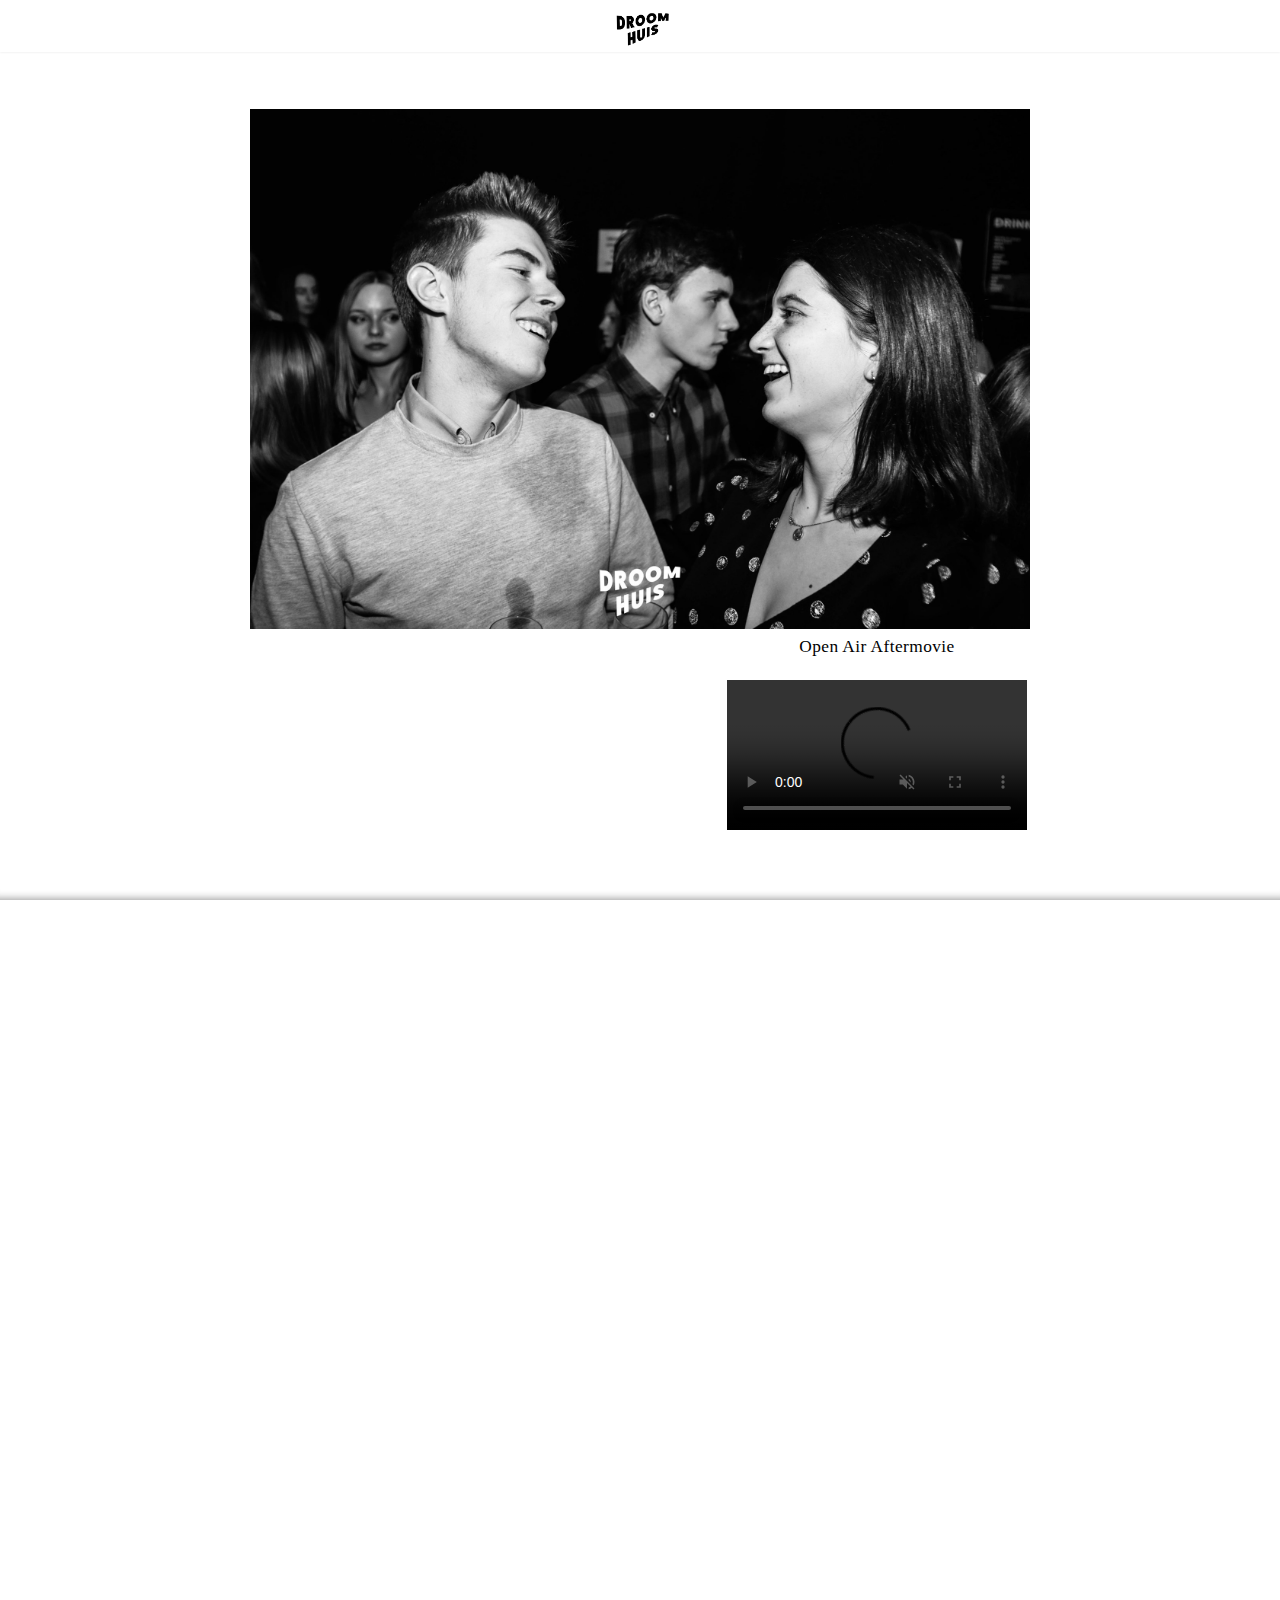
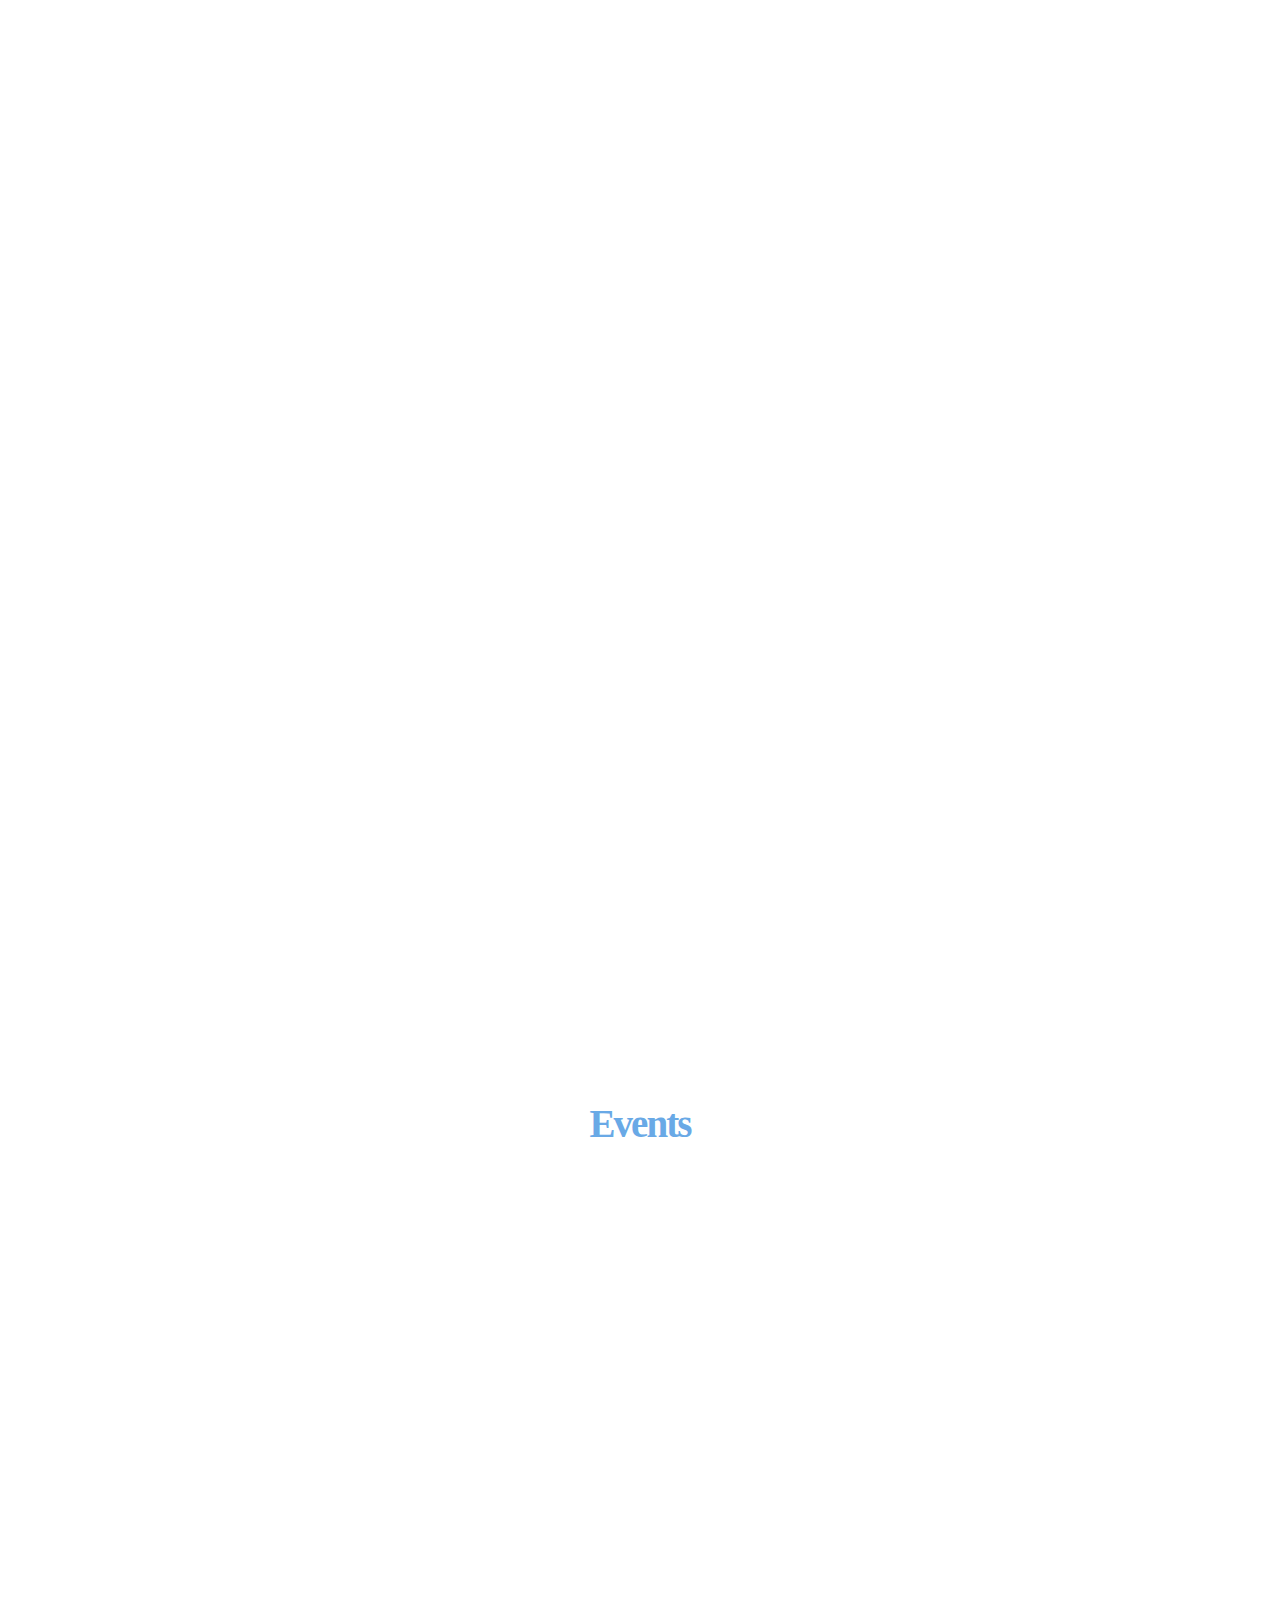
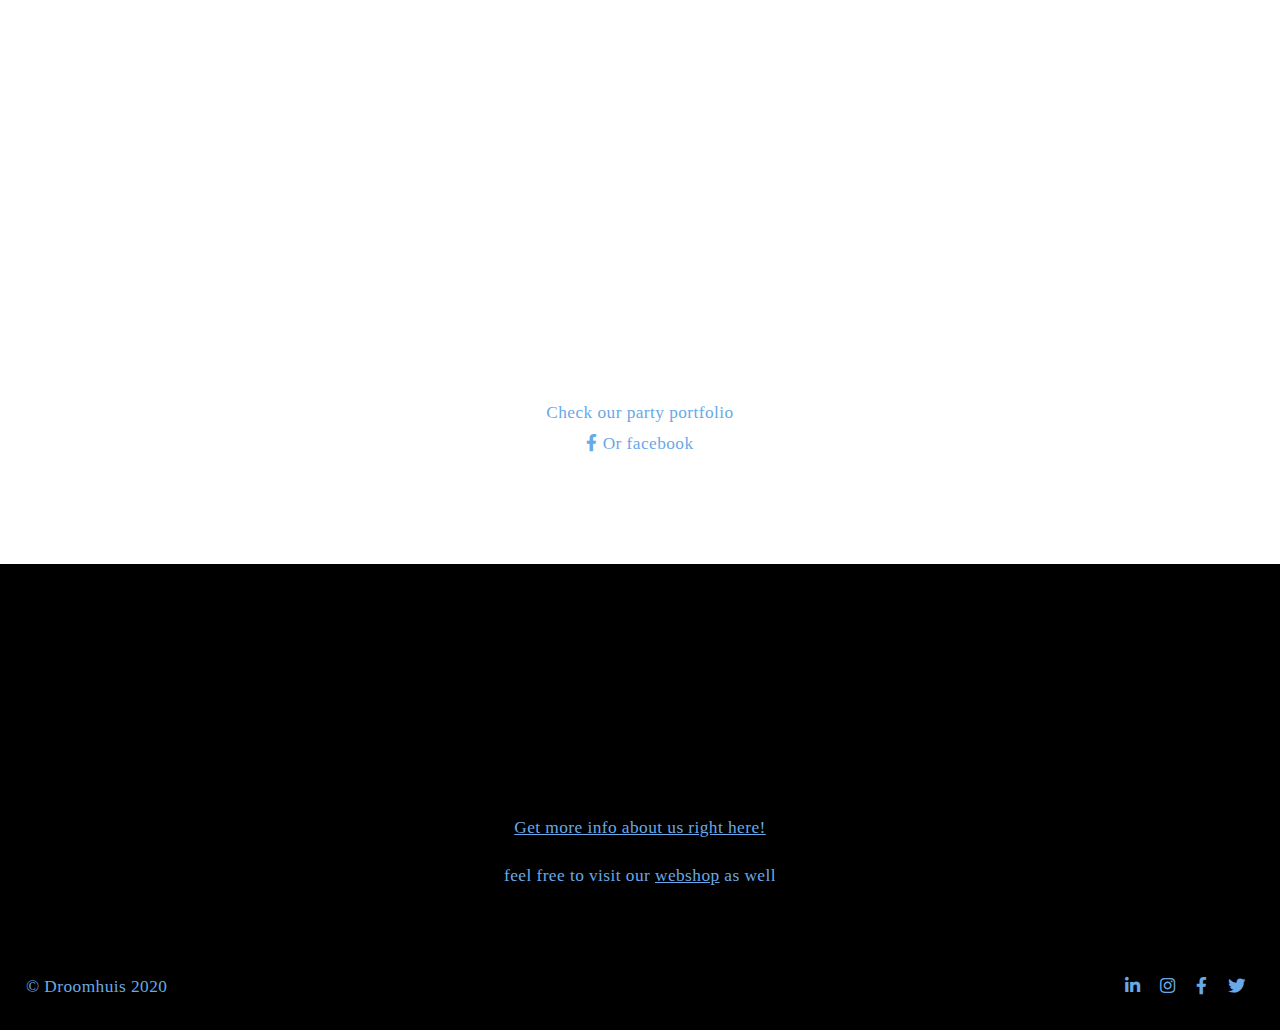
==== commit 2fa0384f: "cleaning code" ====
--- a/index.html
+++ b/index.html
@@ -5,7 +5,6 @@
 		<meta charset="utf-8" />
 		<meta name="viewport" content="width=device-width, initial-scale=1, user-scalable=no" />
 		<link rel="shortcut icon" type="image/png" href="assets/images/LOGO_BLACK.png"/>
-		<link rel="stylesheet" href="assets/css/mediatags.css" />
 		<link rel="stylesheet" href="assets/css/main.css" />
 		<noscript><link rel="stylesheet" href="assets/css/noscript.css" /></noscript>
 	</head>
@@ -15,23 +14,68 @@
 				<div id="myNav" class="overlay">
 					<a href="javascript:void(0)" class="closebtn" onclick="closeNav()">&times;</a>
 					<div class="overlay-content">
-						<a href="#">About</a>
-						<a href="#">Services</a>
-						<a href="#">Clients</a>
-						<a href="#">Contact</a>
+						<ul class="responsive_menu" >
+							<li id="mainMenuList">
+								<div class="dropdown">
+									<button class="dropbtn" onclick="dropdownmenu()">Home </button>
+									<div class="dropdown-content" id="myDropdown">
+									<a href="#one">Music</a>
+									<a href="#two">People</a>
+									<a href="#work">Events</a>
+									</div>
+								</div>
+							</li>
+							<li id="mainMenuList">
+								<div class="dropdown">
+										<button class="dropbtn" onclick="dropdownmenu()">Music</button>
+									<div class="dropdown-content">
+										<a href="#one">Our vision</a>
+										<a href="https://www.droomhuismerch.be/">Shop</a>
+									</div>
+								</div>
+							</li>
+							<li id="mainMenuList">
+								<div class="dropdown">
+									<button class="dropbtn" onclick="dropdownmenu()">People</button>
+									<div class="dropdown-content" id="myDropdown">
+										<a href="#one">Crew</a>
+										<a href="views/gallery/index.html">Partners</a>
+									</div>
+								</div>
+							</li>
+							<li id="mainMenuList">
+								<div class="dropdown">
+									<button class="dropbtn" onclick="dropdownmenu()">Events</button>
+									<div class="dropdown-content" id="myDropdown">
+										<a href="views/gallery/index.html">Portfolio</a>
+										<a href="https://www.droomhuismerch.be/">Tickets</a>
+									</div>
+								</div>
+							</li>
+							<li id="mainMenuList">
+								<div class="dropdown">
+									<button class="dropbtn" onclick="dropdownmenu()">Contact</button>
+									<div class="dropdown-content" id="myDropdown">
+										<a href="https://goo.gl/maps/buYypwurjFu9S2RPA">Location</a>
+										<a href="views/ContactForm/index.html">Contact</a>
+									</div>
+								</div>
+							</li>
+						</ul>
 					</div>
 				  </div>
-				  <img style="cursor: pointer;" class="maindropdownlogo" id="maindropdownlogo" src="./assets/images/translogo.png" >
+				  <img style="cursor: pointer;" class="maindropdownlogo" id="maindropdownlogo" onclick="image()" src="./assets/images/translogo.png" >
 				</nav>
 			</header>
 		<!-- Intro -->
 			<section id="intro" class="main style1 dark fullscreen">
 					<div class="content box style1">
+						<img id="mainArticle" src="./assets/images/gallery/nye/16.jpg" >
 						<div id="videoModal" class="modal">
 							<!-- Modal content -->
-							<span class="close">&times;</span>
 							<div class="modal-content">
-							  <video autoplay controls muted loop id="modalvideo">
+								<p>Open Air Aftermovie</p>
+							  <video autoplay controls controlsList="nodownload" muted loop id="modalvideo">
 								<source src="assets/images/Droomhuisvid.mp4" type="video/mp4" alt="video">
 								Your browser does not support HTML5 video.
 							  </video>
--- a/assets/css/main.css
+++ b/assets/css/main.css
@@ -622,37 +622,46 @@
 /* Box */
 
 	.box {
-		background: rgba(229, 230, 231, 0.88);
-		color: #39454b;
-		padding: 2em;
-	}
-
+		color: #000000;
+		background-color: #ffffff;
+		opacity: 0.77;
+	}
+	.box > .modal {
+		position: relative;
+		float: right;
+
+	}
+	.box > #mainArticle {
+		position: relative;
+		left: 0;
+		float: left;
+		width: 100%;
+	}
 		.box > :last-child {
 			margin-bottom: 0;
 		}
 		.box.style1 {
+			display: block;
 			padding: 0;
 			position: relative;
 			top: 0;
-			
+			width: 100px;
 		}
 		.box > #videoModal {
-			display: none; /* Hidden by default */
-			position: relative; /* Stay in place */
-			z-index: 1; /* Sit on top */
+			display: block;
+			position: relative;
+			z-index: 1;
 			left: 0;
 			top: 0;
-			overflow: auto; /* Enable scroll if needed */
-			background-color: rgb(0,0,0); /* Fallback color */
-			background-color: rgba(0,0,0,0.4); /* Black w/ opacity */
-			align-content: center;
+			overflow: auto;
+			background-color: rgb(0,0,0); 
+			background-color: rgba(0,0,0,0.4); 
 		}
 
 		#videoModal > .modal-content {
-			background-color: #838282;
+			background-color: #ffffff;
 			margin: 0;
-			padding: 7px;
-			border: 1px solid #888;
+			padding: 3px;
 			width: 100%;
 		  }
 		  #videoModal #modalvideo {
@@ -667,17 +676,12 @@
 			.box {
 				padding: 1em;
 			}
-				.box.style1 {
-					padding: 1.5em 1.25em 1.5em 1.25em;
-					background-color:  rgba(229, 230, 231, 0.88);
-					color: #39454b;
-				}
 				.box.style2 {
 					padding: 1.5em 1.25em 1.5em 1.25em;
-					background-color:  rgba(229, 230, 231, 0.88);
-					color: #39454b;
 				}
-
+				.box > .modal {
+					width: 100%;
+				}
 		}
 
 /* Button */
@@ -1149,11 +1153,16 @@
 /* Navbar & Dropdown*/
   
   .dropdown {
-	float: left;
 	overflow: hidden;
+	display:inline;
+    display:inline-table;
+    display:inline-block;
+    vertical-align:middle;
+    line-height: 20px;
   }
   
   .dropdown .dropbtn {
+	display: relative;
 	cursor: pointer;
 	font-size: 0.9em;  
 	border: none;
@@ -1162,8 +1171,7 @@
 	padding: 4px 4px;
 	background-color: inherit;
 	font-family: inherit;
-	margin: 0;
-	color: #000000;
+	margin: auto;
 	text-decoration: none;
 	height: 3em;
 	line-height: 3em;
@@ -1171,29 +1179,26 @@
 
 .dropdown-content {
 	display: none;
-	position: absolute;
-	background-color: #ffffff;
+	position: relative;
+	bottom: 0;
+	color: #fff;
 	min-width: 160px;
 	box-shadow: 0px 8px 16px 0px rgba(0, 0, 0, 0.2);
 	z-index: 1;
+	font-size: 0.9em;  
+	font-family: inherit;
 	}
 	
 	.dropdown-content a {
 	float: none;
-	color: black;
 	padding: 12px 16px;
 	text-decoration: none;
 	display: block;
 	text-align: left;
 	}
 	
-	.dropdown-content a:hover {
-	background-color: #ddd;
-	}
-	
 	.dropdown:hover .dropdown-content {
 	display: block;
-	float: left;
 	}
 /* Sections/Article */
 
@@ -1833,10 +1838,9 @@
 	z-index: 1;
 	top: 0;
 	left: 0;
-	background-color: rgb(0,0,0);
-	background-color: rgba(0,0,0, 0.9);
+	background-color: rgba(231, 247, 252, 0.88);
 	overflow-x: hidden;
-	transition: 0.5s;
+	transition: 444ms;
   }
   
   .overlay-content {
@@ -1849,9 +1853,11 @@
   
   .overlay .closebtn {
 	position: absolute;
+	color: #69a9e6;
 	top: 20px;
 	right: 45px;
 	font-size: 60px;
+	text-decoration: none;
   }
   
   @media screen and (max-height: 450px) {
@@ -1870,16 +1876,13 @@
 		top: 0;
 		height: 0;
 		width: 100%;
-		background: rgba(255, 255, 255, 0.95);
+		background: rgba(255, 255, 255, 0.88);
 		height: 3em;
-		box-shadow: 0 0 0.15em 0 rgba(0, 0, 0, 0.1);
+		box-shadow: 0 0 0.15em 0 rgba(12, 12, 12, 0.1);
 		font-family: 'Oswald';
-		font-weight: bold;
-		transition: 0.5s;
 	}
 
 		#header nav {
-			position: relative;
 			top: 0;
 			height: 3em;
 			line-height: 3em;
@@ -1887,35 +1890,28 @@
 		#header nav #maindropdownlogo {
 			position: relative;
 			display: block;
-			height: 2.5em;
+			height: 3em;
 			left: 50%;
 			transform: translateX(-50%);
 		}
-			#header nav ul {
-				margin: 0;
-			}
-
-				#header nav ul li {
-					display: inline-block;
-					margin-left: 0.5em;
-					font-size: 0.9em;
-				}
-
 				#header nav ul li a {
+					position: relative;
 					display: block;
-					color: #000000;
-					padding: 20px 20px;
-					display: inline-block;
-					font-size: 16px;
-					text-transform: uppercase;
-					-webkit-transition: all 0.2s ease-out;
-					-moz-transition: all 0.2s ease-out;
-					-o-transition: all 0.2s ease-out;
-					transition: all 0.2s ease-out;
+					color: #69a9e6;
+					margin: auto;
+					width: 150px;
+					height: auto;
+					text-align: center;
+					align-items: center;
+					font-size: 0.84em;
+					-webkit-transition: all 0.2s ease-in;
+					-moz-transition: all 0.2s ease-in;
+					-o-transition: all 0.2s ease-in;
+					transition: all 0.2s ease-in;
 				}
 				
 				#header nav ul li a:hover{
-					border-bottom: 11px solid;
+					border-bottom: 2px solid #69a9e6;
 				}
 				
 
@@ -2272,11 +2268,14 @@
 
 /* Intro */
 	#intro {
-		background-image: url(../images/aesthetic_is_dead.gif);
+		background-color: #ffffff;
 		background-size: cover;
 		background-repeat: fill;
 		background-position: center;
 		height: 45%;
+		-moz-box-shadow:    inset  0 -10px 10px -10px grey;
+		-webkit-box-shadow: inset  0 -10px 10px -10px grey;
+		box-shadow:        inset  0 -10px 10px -10px grey;
 	}
 
 
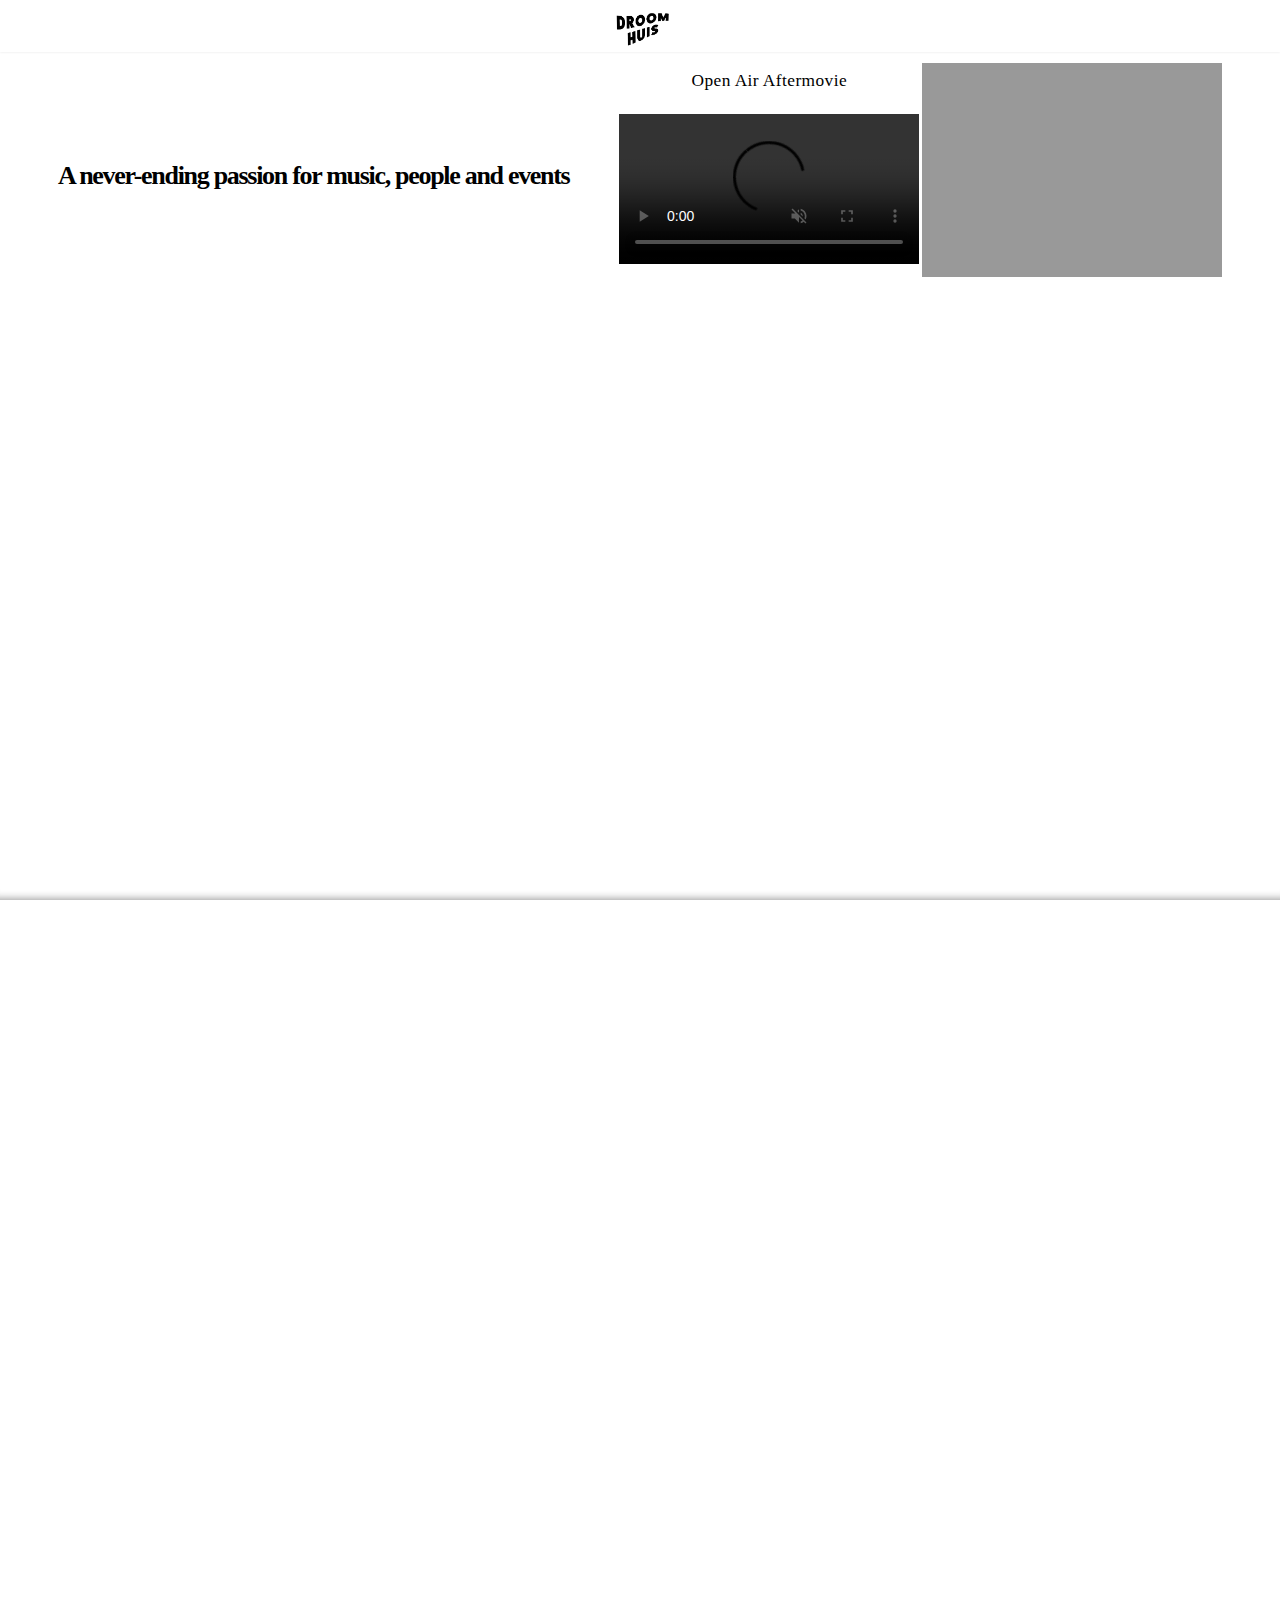
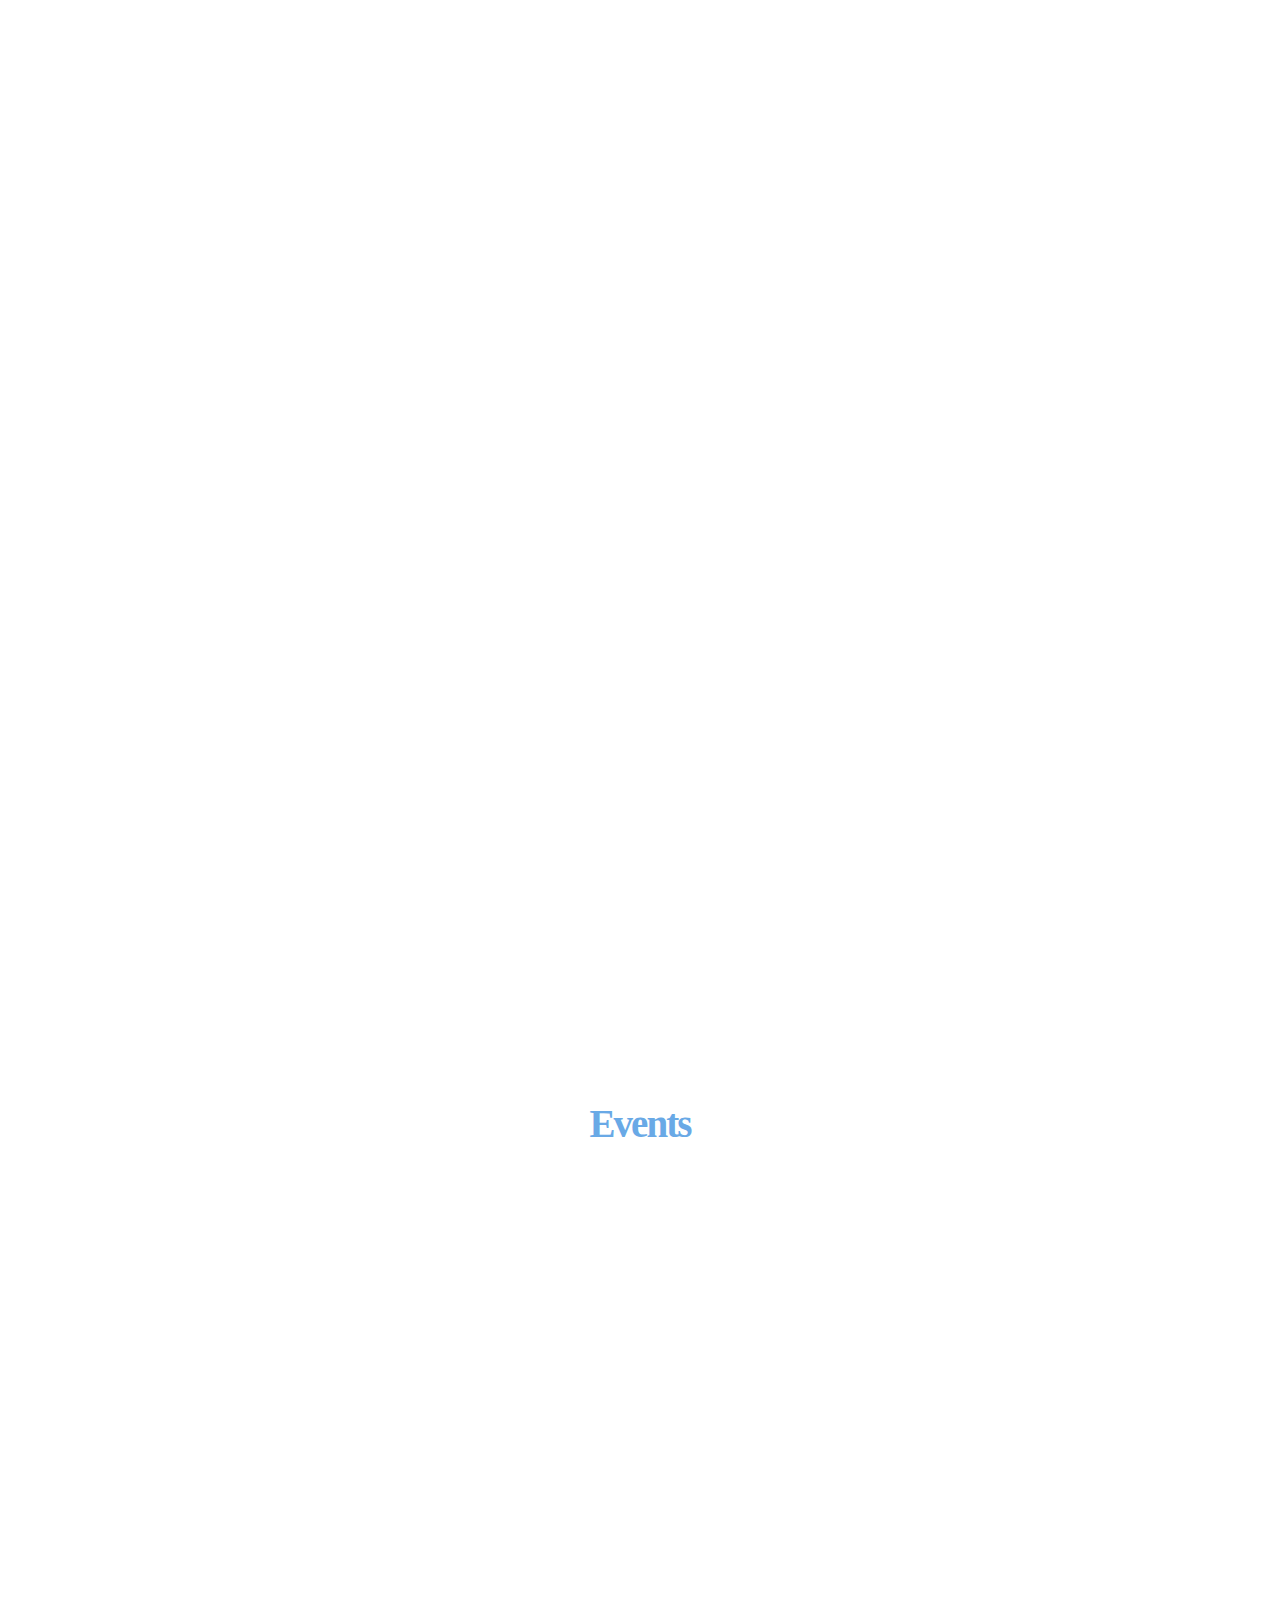
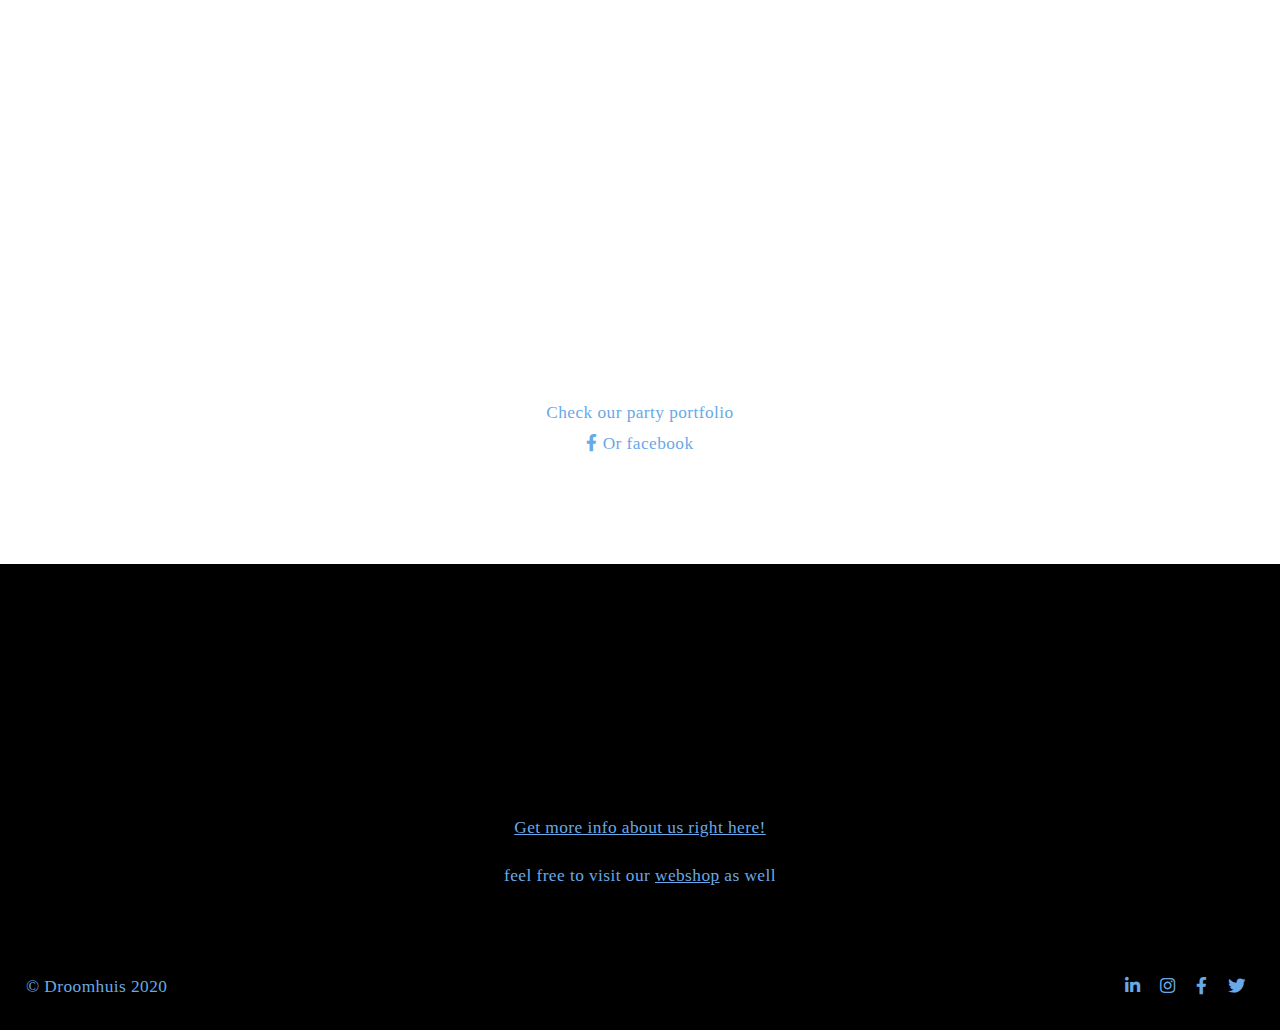
==== commit ef20ddf9: "directing to template version" ====
--- a/index.html
+++ b/index.html
@@ -70,7 +70,9 @@
 		<!-- Intro -->
 			<section id="intro" class="main style1 dark fullscreen">
 					<div class="content box style1">
-						<img id="mainArticle" src="./assets/images/gallery/nye/16.jpg" >
+						<div id="mainArticle">
+							<h2>A never-ending passion for music, people and events</h2>
+						</div>
 						<div id="videoModal" class="modal">
 							<!-- Modal content -->
 							<div class="modal-content">
--- a/assets/css/main.css
+++ b/assets/css/main.css
@@ -626,34 +626,49 @@
 		background-color: #ffffff;
 		opacity: 0.77;
 	}
+	.box>.style1 {
+		display: block;
+		padding: 0;
+		position: relative;
+		top: 0;
+		padding-bottom: 11px;
+	}
 	.box > .modal {
 		position: relative;
 		float: right;
 
 	}
 	.box > #mainArticle {
+		display: flex;
 		position: relative;
 		left: 0;
 		float: left;
-		width: 100%;
+		width: 50%;
+	}
+	.box > #mainArticle h2 {
+		font-size: 1.5em;
+		margin-top: 100px;
+		margin-left: auto;
+		margin-right: auto;
+		text-align: center;
+		align-content: center;
+		align-items: center;
+		text-align: center;
 	}
 		.box > :last-child {
 			margin-bottom: 0;
 		}
-		.box.style1 {
-			display: block;
-			padding: 0;
+
+		.box > #videoModal {
+			display: -moz-flex;
+			display: -webkit-flex;
+			display: -ms-flex;
+			display: flex;
 			position: relative;
-			top: 0;
-			width: 100px;
-		}
-		.box > #videoModal {
-			display: block;
-			position: relative;
+			float: right;
 			z-index: 1;
-			left: 0;
-			top: 0;
 			overflow: auto;
+			width: 50%;
 			background-color: rgb(0,0,0); 
 			background-color: rgba(0,0,0,0.4); 
 		}
@@ -662,7 +677,11 @@
 			background-color: #ffffff;
 			margin: 0;
 			padding: 3px;
-			width: 100%;
+			-moz-align-items: center;
+			-webkit-align-items: center;
+			-ms-align-items: center;
+			align-items: center;
+			text-align: center;
 		  }
 		  #videoModal #modalvideo {
 			  width: 100%;
@@ -676,12 +695,18 @@
 			.box {
 				padding: 1em;
 			}
-				.box.style2 {
-					padding: 1.5em 1.25em 1.5em 1.25em;
-				}
-				.box > .modal {
-					width: 100%;
-				}
+			.box.style2 {
+				padding: 1.5em 1.25em 1.5em 1.25em;
+			}
+			.box > .modal {
+				width: 100%;
+			}
+			.box > #mainArticle {
+				width: 100%;
+			}
+			.box > #videoModal {
+				width: 100%;
+			}
 		}
 
 /* Button */
@@ -812,68 +837,12 @@
 			margin-bottom: 0;
 		}
 
-		form > .fields {
-			display: -moz-flex;
-			display: -webkit-flex;
-			display: -ms-flex;
-			display: flex;
-			-moz-flex-wrap: wrap;
-			-webkit-flex-wrap: wrap;
-			-ms-flex-wrap: wrap;
-			flex-wrap: wrap;
-			width: calc(100% + 3em);
-			margin: -1.5em 0 2em -1.5em;
-		}
-
-			form > .fields > .field {
-				-moz-flex-grow: 0;
-				-webkit-flex-grow: 0;
-				-ms-flex-grow: 0;
-				flex-grow: 0;
-				-moz-flex-shrink: 0;
-				-webkit-flex-shrink: 0;
-				-ms-flex-shrink: 0;
-				flex-shrink: 0;
-				padding: 1.5em 0 0 1.5em;
-				width: calc(100% - 1.5em);
-			}
-
-				form > .fields > .field.half {
-					width: calc(50% - 0.75em);
-				}
-
-				form > .fields > .field.third {
-					width: calc(100%/3 - 0.5em);
-				}
-
-				form > .fields > .field.quarter {
-					width: calc(25% - 0.375em);
-				}
-
 		@media screen and (max-width: 480px) {
 
 			form > .fields {
 				width: calc(100% + 2em);
 				margin: -1em 0 2em -1em;
 			}
-
-				form > .fields > .field {
-					padding: 1em 0 0 1em;
-					width: calc(100% - 1em);
-				}
-
-					form > .fields > .field.half {
-						width: calc(100% - 1em);
-					}
-
-					form > .fields > .field.third {
-						width: calc(100% - 1em);
-					}
-
-					form > .fields > .field.quarter {
-						width: calc(100% - 1em);
-					}
-
 		}
 
 	label {
@@ -1167,7 +1136,6 @@
 	font-size: 0.9em;  
 	border: none;
 	outline: none;
-	color: #000000;
 	padding: 4px 4px;
 	background-color: inherit;
 	font-family: inherit;
@@ -1838,7 +1806,7 @@
 	z-index: 1;
 	top: 0;
 	left: 0;
-	background-color: rgba(231, 247, 252, 0.88);
+	background-color: rgba(0, 0, 0, 0.88);
 	overflow-x: hidden;
 	transition: 444ms;
   }
@@ -1850,7 +1818,9 @@
 	text-align: center;
 	margin-top: 30px;
   }
-  
+  .overlay > .dropbtn {
+	  color: #ffffff;
+  }
   .overlay .closebtn {
 	position: absolute;
 	color: #69a9e6;
@@ -1861,7 +1831,9 @@
   }
   
   @media screen and (max-height: 450px) {
-	.overlay a {font-size: 20px}
+	.overlay a {
+		font-size: 20px
+	}
 	.overlay .closebtn {
 	font-size: 40px;
 	top: 15px;
@@ -1903,7 +1875,7 @@
 					height: auto;
 					text-align: center;
 					align-items: center;
-					font-size: 0.84em;
+					font-size: 0.88em;
 					-webkit-transition: all 0.2s ease-in;
 					-moz-transition: all 0.2s ease-in;
 					-o-transition: all 0.2s ease-in;
@@ -1944,7 +1916,7 @@
 	}
 
 		.main > .content {
-			width: 45em;
+			width: 100%;
 			max-width: calc(100% - 4em);
 			margin: 0 auto;
 		}
@@ -1955,18 +1927,6 @@
 
 		.main.fullscreen {
 			min-height: 100%;
-		}
-
-		.main.style1 {
-			-moz-align-items: center;
-			-webkit-align-items: center;
-			-ms-align-items: center;
-			align-items: center;
-			-moz-justify-content: center;
-			-webkit-justify-content: center;
-			-ms-justify-content: center;
-			justify-content: center;
-			text-align: center;
 		}
 
 			.main.style1 h2 {
@@ -1984,7 +1944,7 @@
 				-ms-transform: translateZ(0);
 				transform: translateZ(0);
 				opacity: 1.0;
-				margin: 0;
+				margin: 11px;
 			}
 			.main.style1.inactive > .content {
 				opacity: 0;
@@ -1998,7 +1958,12 @@
 					text-decoration: none;
 					cursor: pointer;
 				}
-				
+				.main.style1 {
+					-moz-justify-content: center;
+					-webkit-justify-content: center;
+					-ms-justify-content: center;
+					justify-content: center;
+				}
 			}
 
 		.main.style2 {
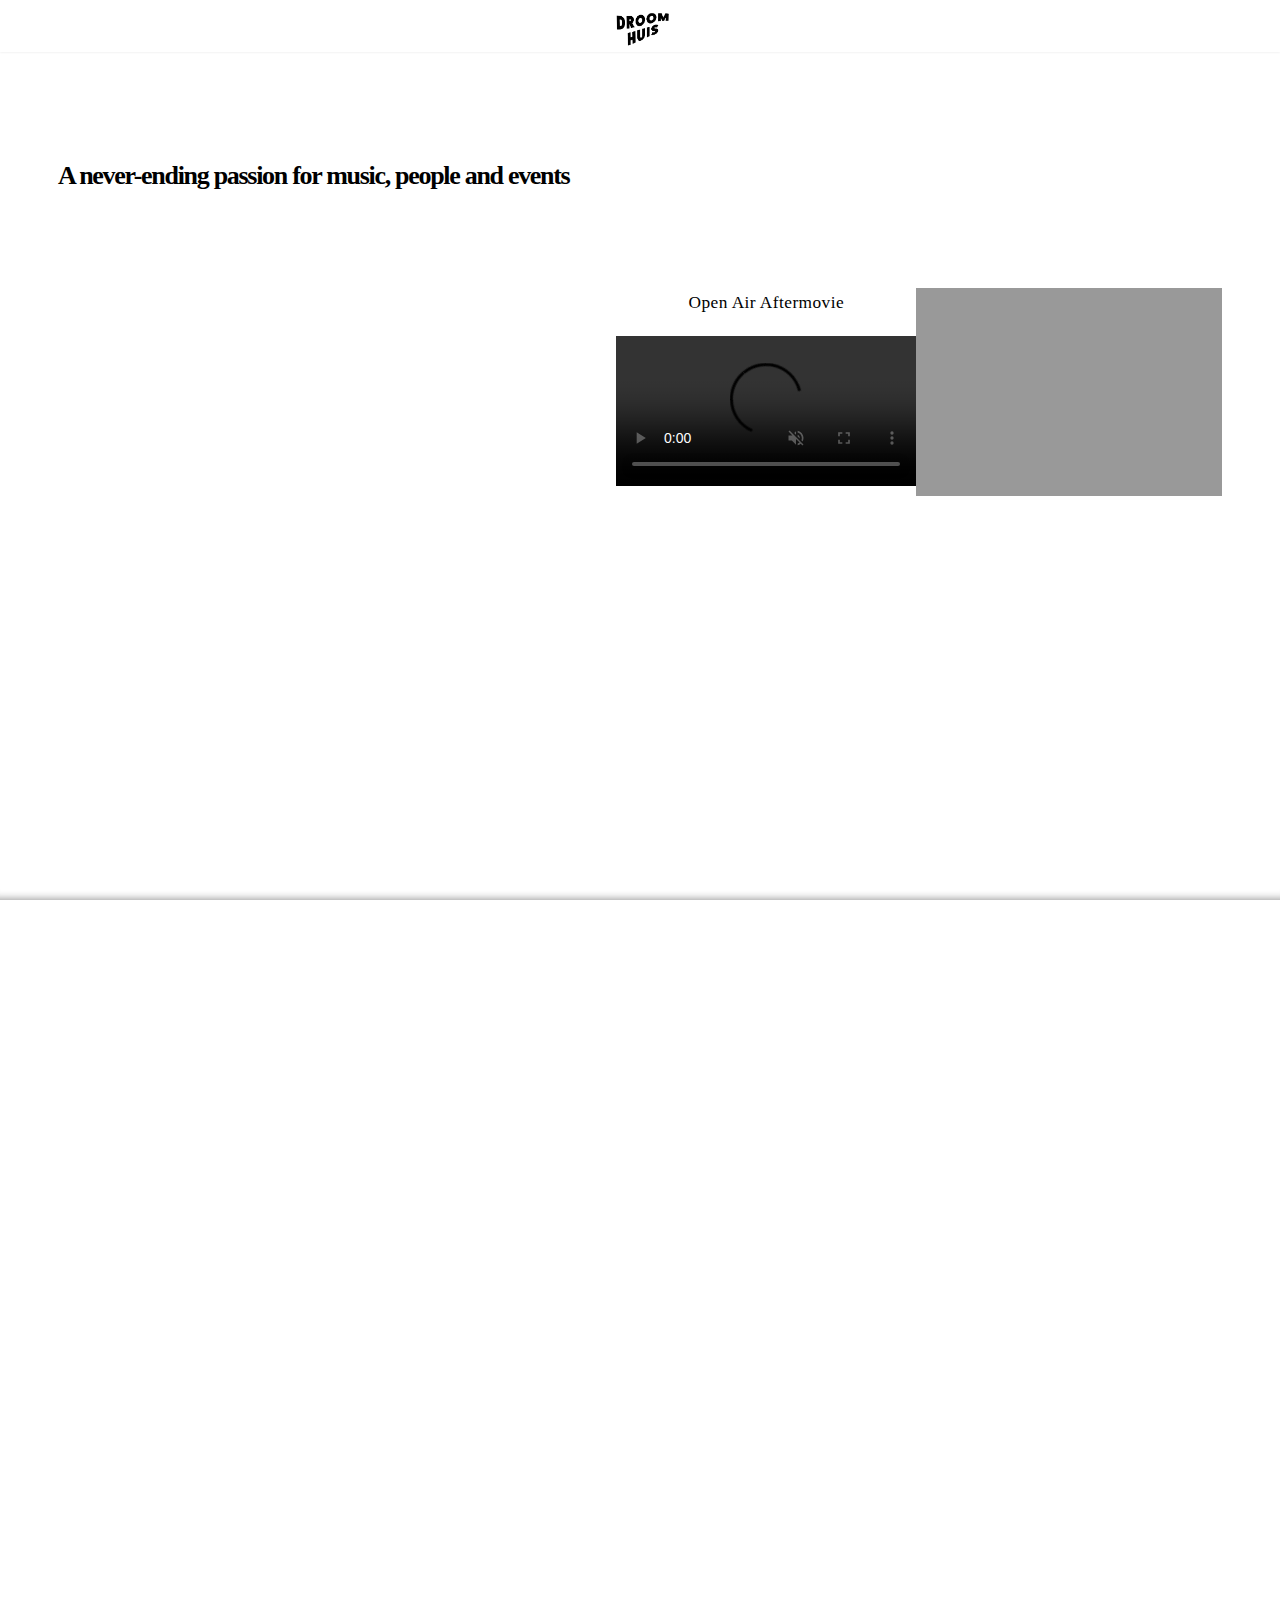
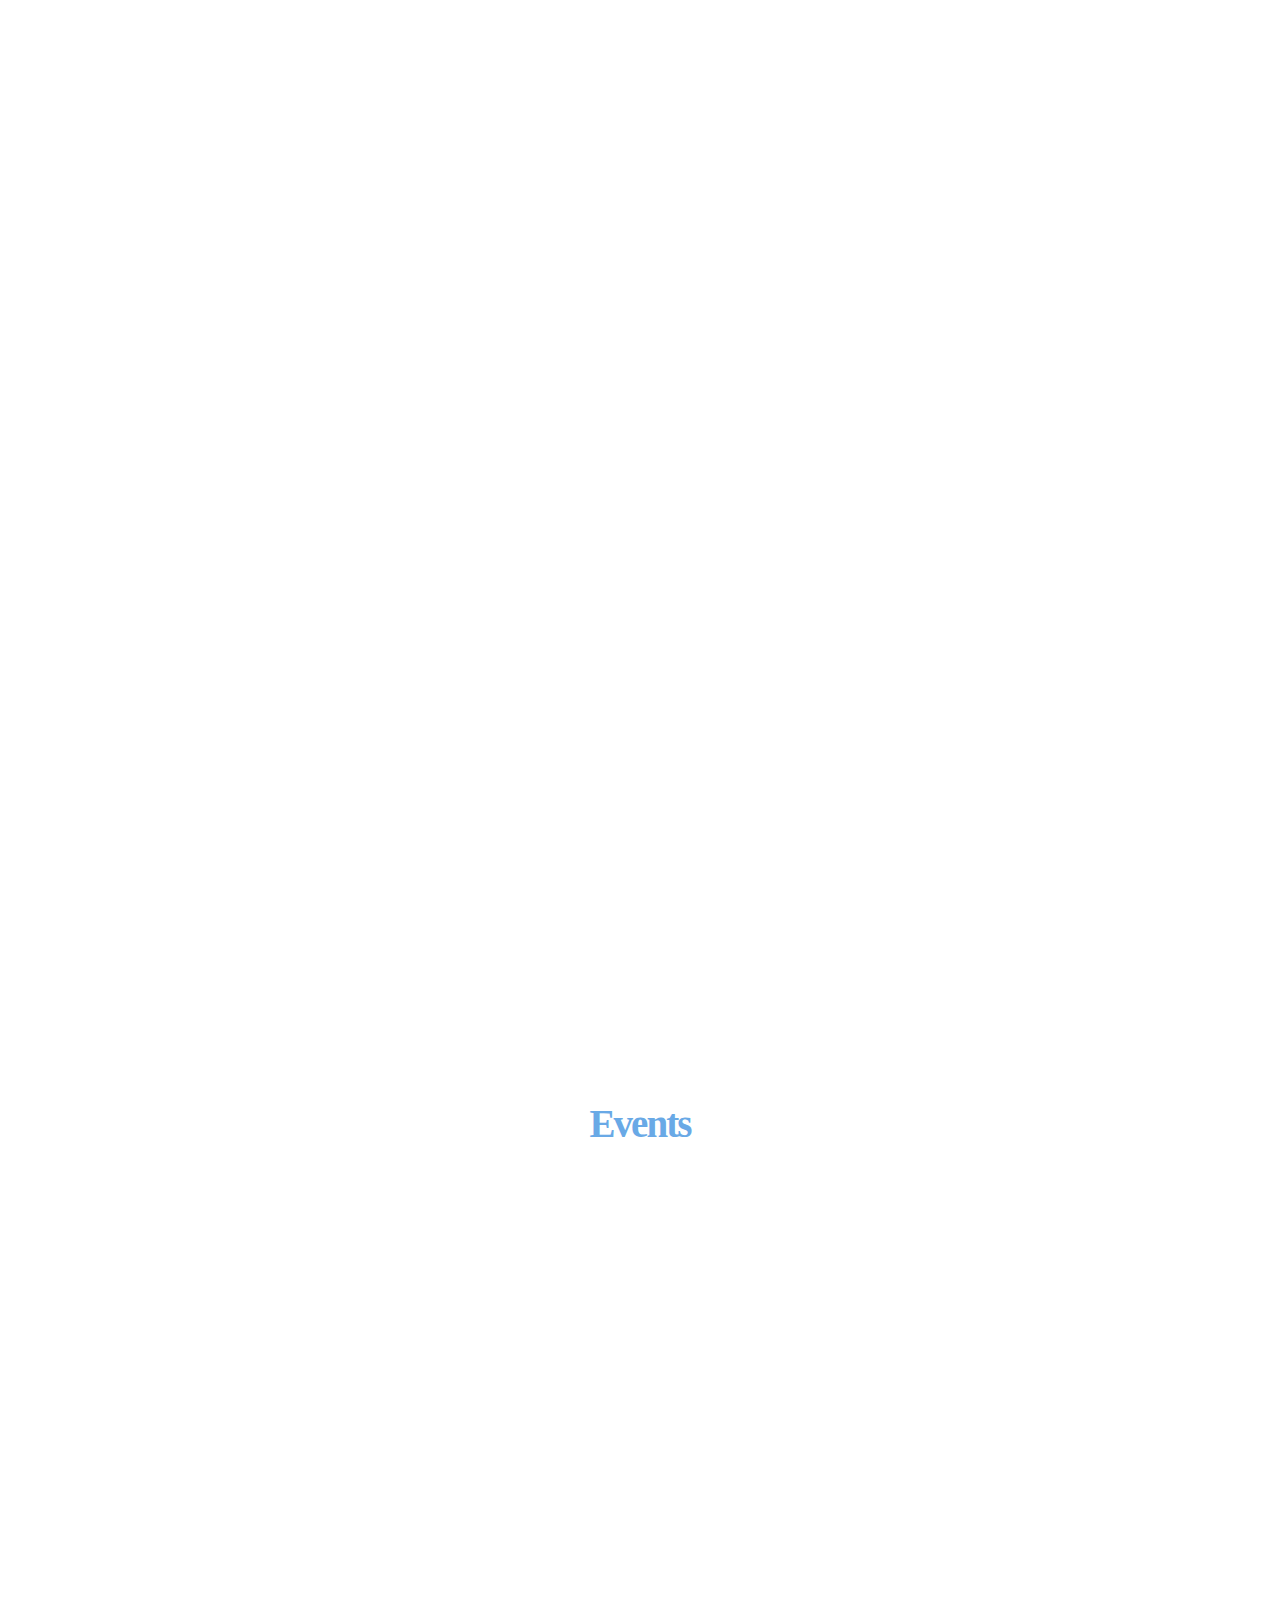
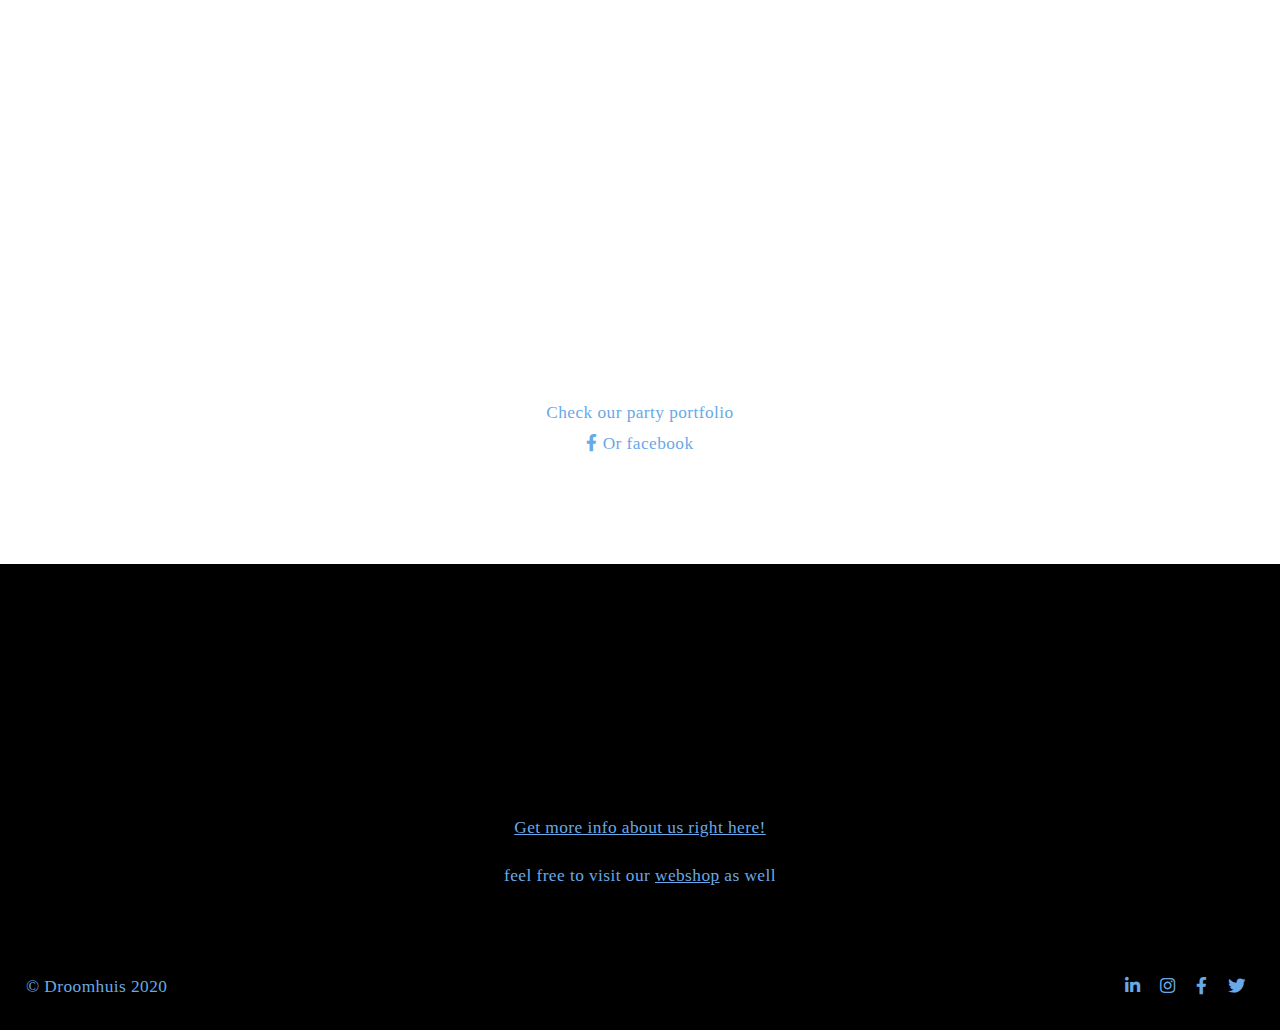
==== commit 302e43c8: "basic template main done" ====
--- a/index.html
+++ b/index.html
@@ -4,7 +4,7 @@
 		<title>Droomhuis vzw</title>
 		<meta charset="utf-8" />
 		<meta name="viewport" content="width=device-width, initial-scale=1, user-scalable=no" />
-		<link rel="shortcut icon" type="image/png" href="assets/images/LOGO_BLACK.png"/>
+		<link rel="shortcut icon" type="image/png" href="assets/images/translogo.png"/>
 		<link rel="stylesheet" href="assets/css/main.css" />
 		<noscript><link rel="stylesheet" href="assets/css/noscript.css" /></noscript>
 	</head>
@@ -57,7 +57,7 @@
 									<button class="dropbtn" onclick="dropdownmenu()">Contact</button>
 									<div class="dropdown-content" id="myDropdown">
 										<a href="https://goo.gl/maps/buYypwurjFu9S2RPA">Location</a>
-										<a href="views/ContactForm/index.html">Contact</a>
+										<a href="views/ContactForm/index.php">Contact</a>
 									</div>
 								</div>
 							</li>
--- a/assets/css/main.css
+++ b/assets/css/main.css
@@ -636,7 +636,7 @@
 	.box > .modal {
 		position: relative;
 		float: right;
-
+		
 	}
 	.box > #mainArticle {
 		display: flex;
@@ -669,6 +669,7 @@
 			z-index: 1;
 			overflow: auto;
 			width: 50%;
+			margin-top: 25vh;
 			background-color: rgb(0,0,0); 
 			background-color: rgba(0,0,0,0.4); 
 		}
@@ -676,7 +677,6 @@
 		#videoModal > .modal-content {
 			background-color: #ffffff;
 			margin: 0;
-			padding: 3px;
 			-moz-align-items: center;
 			-webkit-align-items: center;
 			-ms-align-items: center;
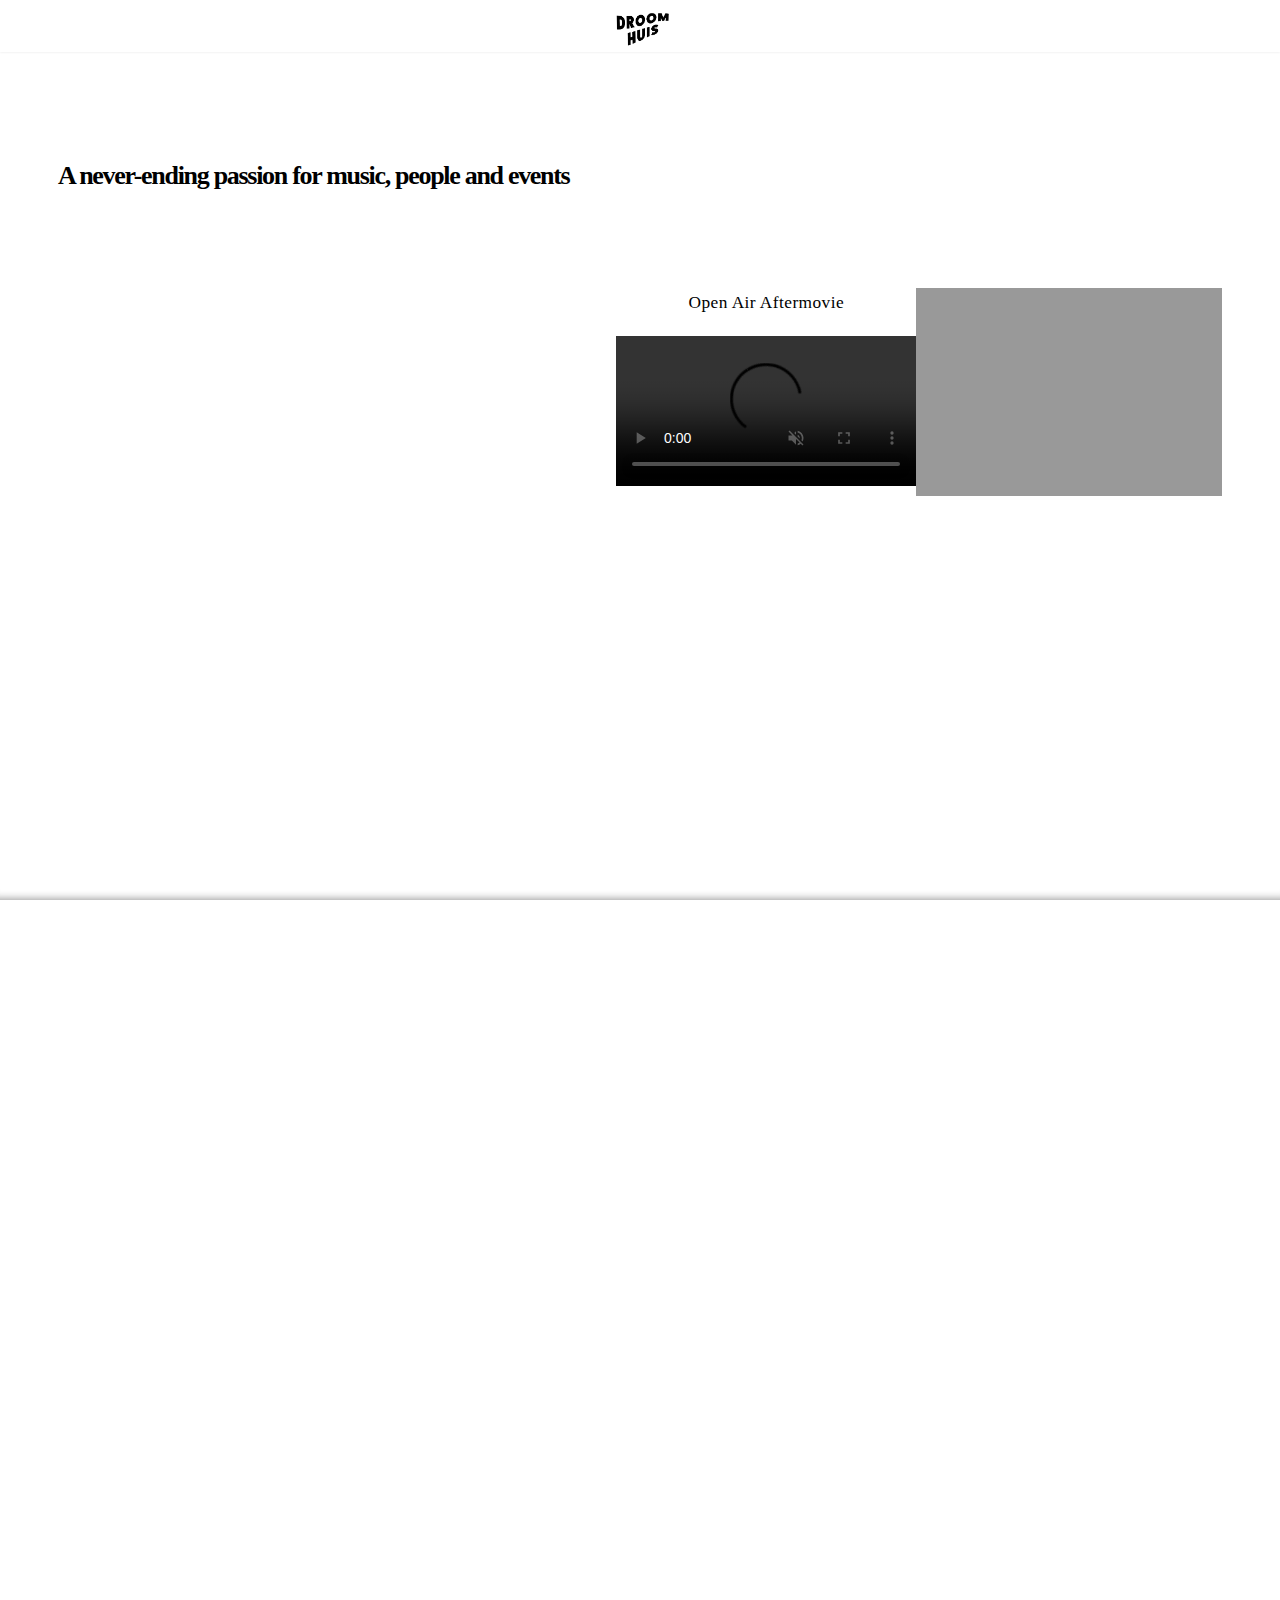
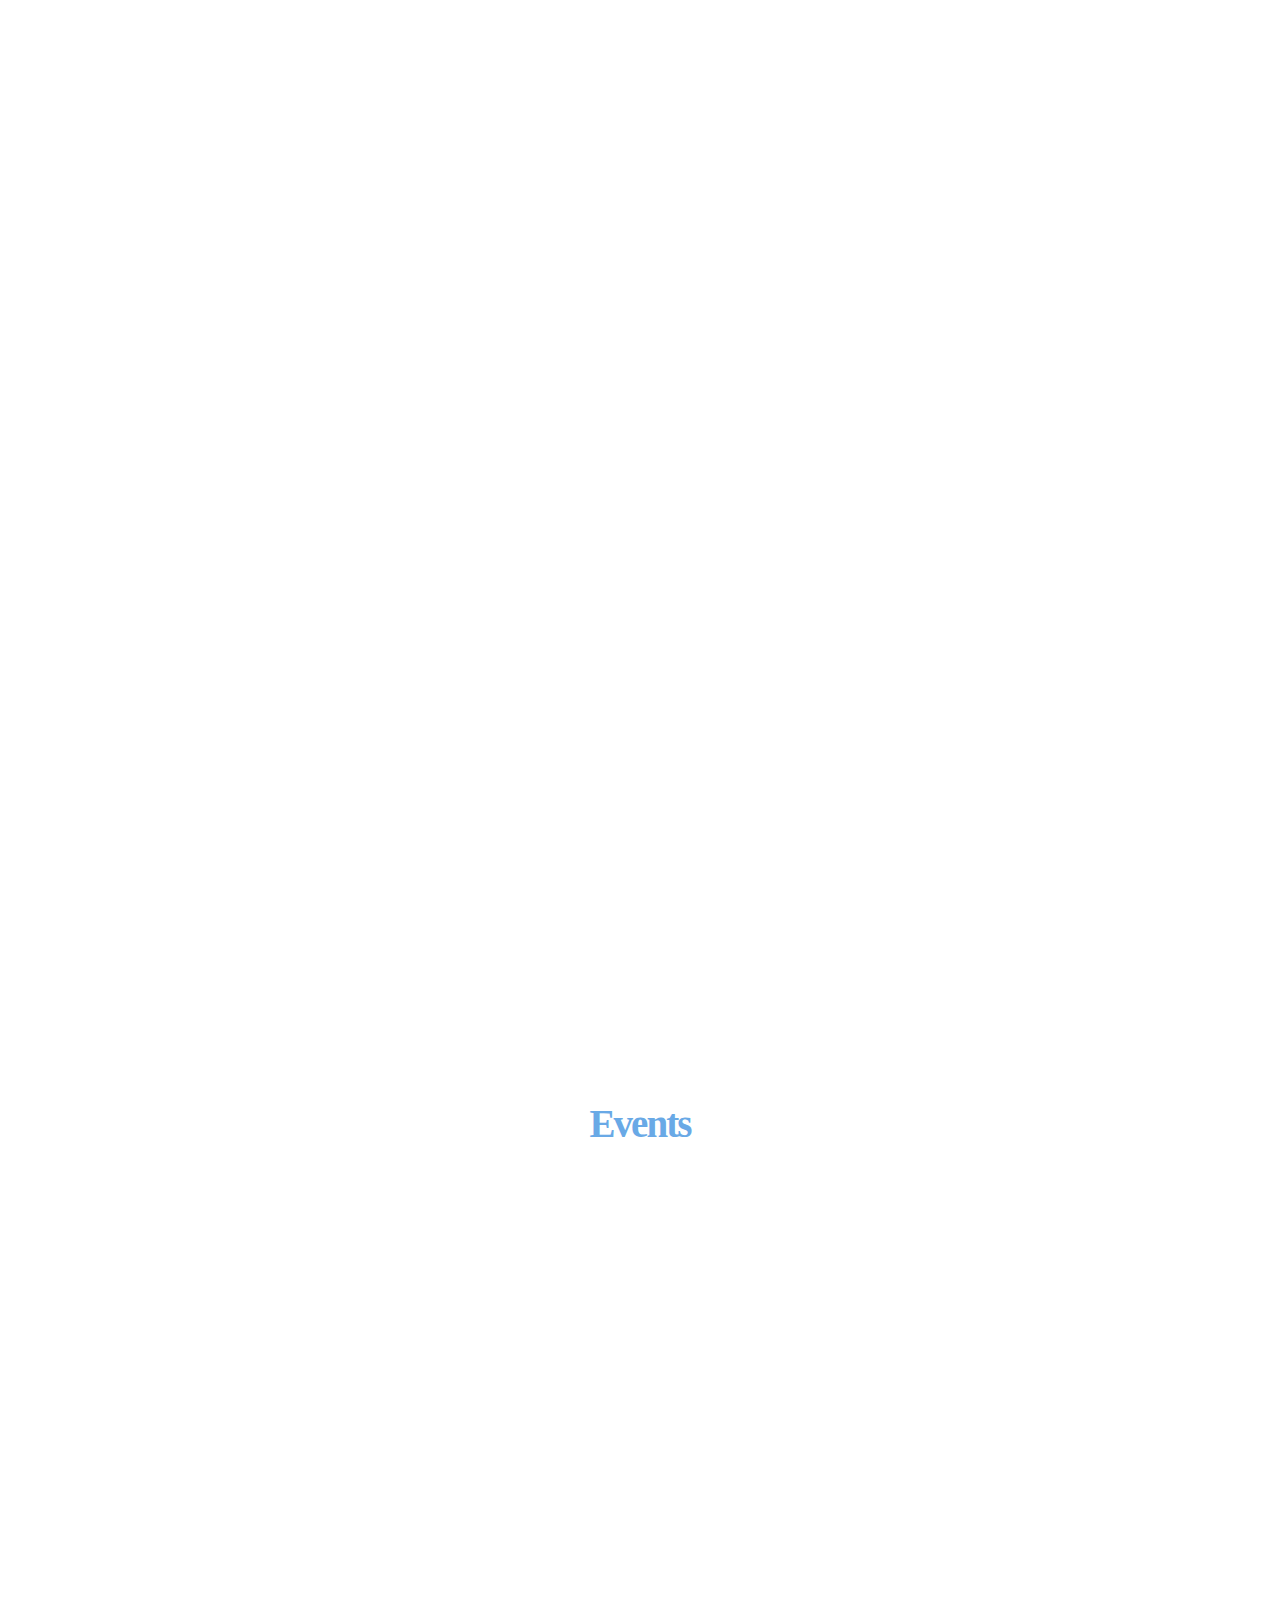
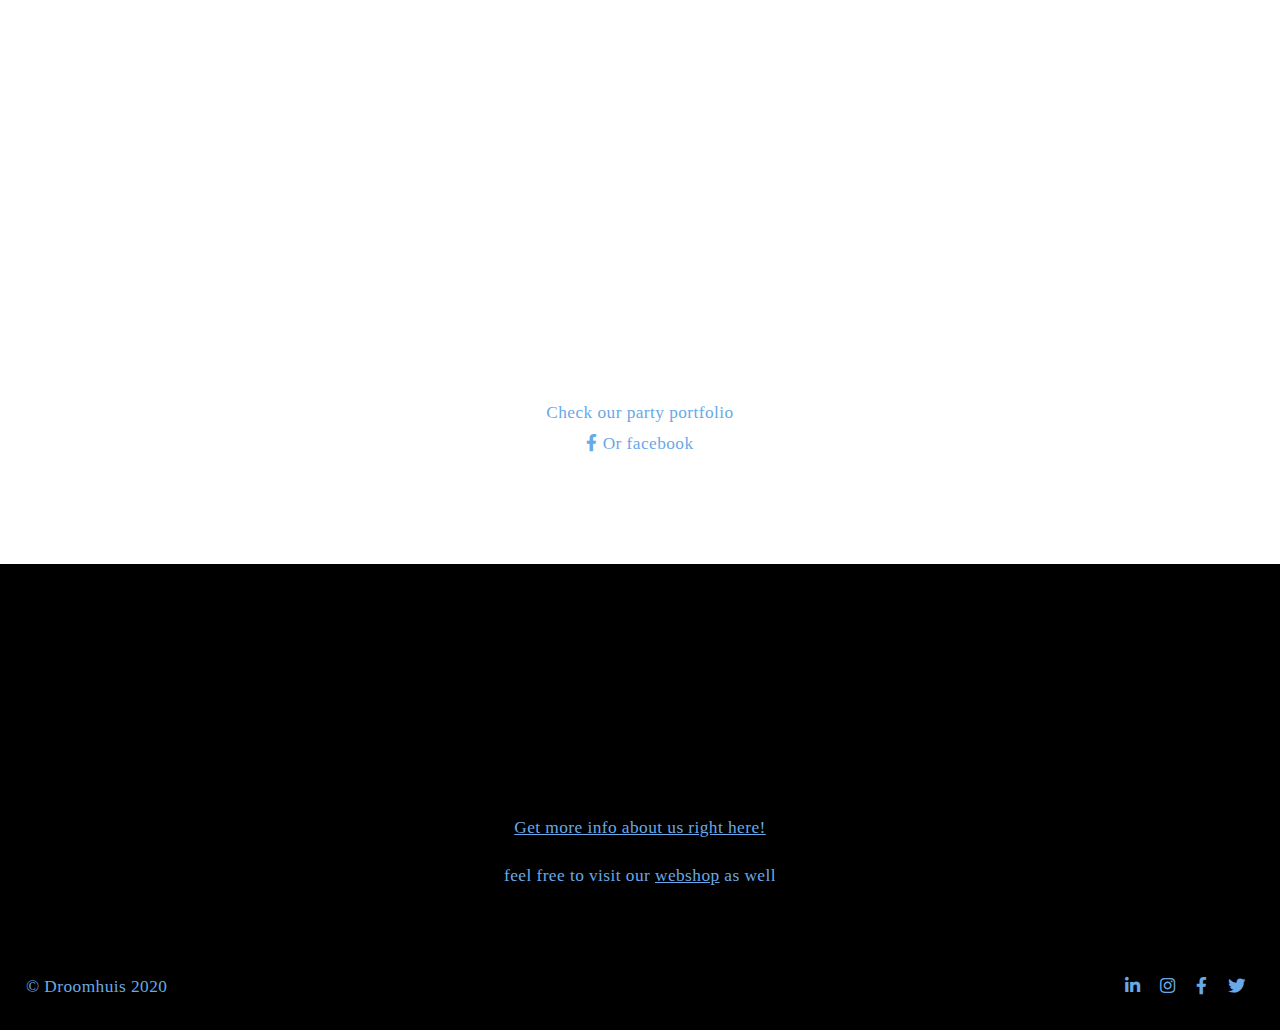
==== commit adc0d0ea: "after lockdown checkup, gallery & contact" ====
--- a/index.html
+++ b/index.html
@@ -57,7 +57,7 @@
 									<button class="dropbtn" onclick="dropdownmenu()">Contact</button>
 									<div class="dropdown-content" id="myDropdown">
 										<a href="https://goo.gl/maps/buYypwurjFu9S2RPA">Location</a>
-										<a href="views/ContactForm/index.php">Contact</a>
+										<a href="views/ContactForm/index.html">Contact</a>
 									</div>
 								</div>
 							</li>
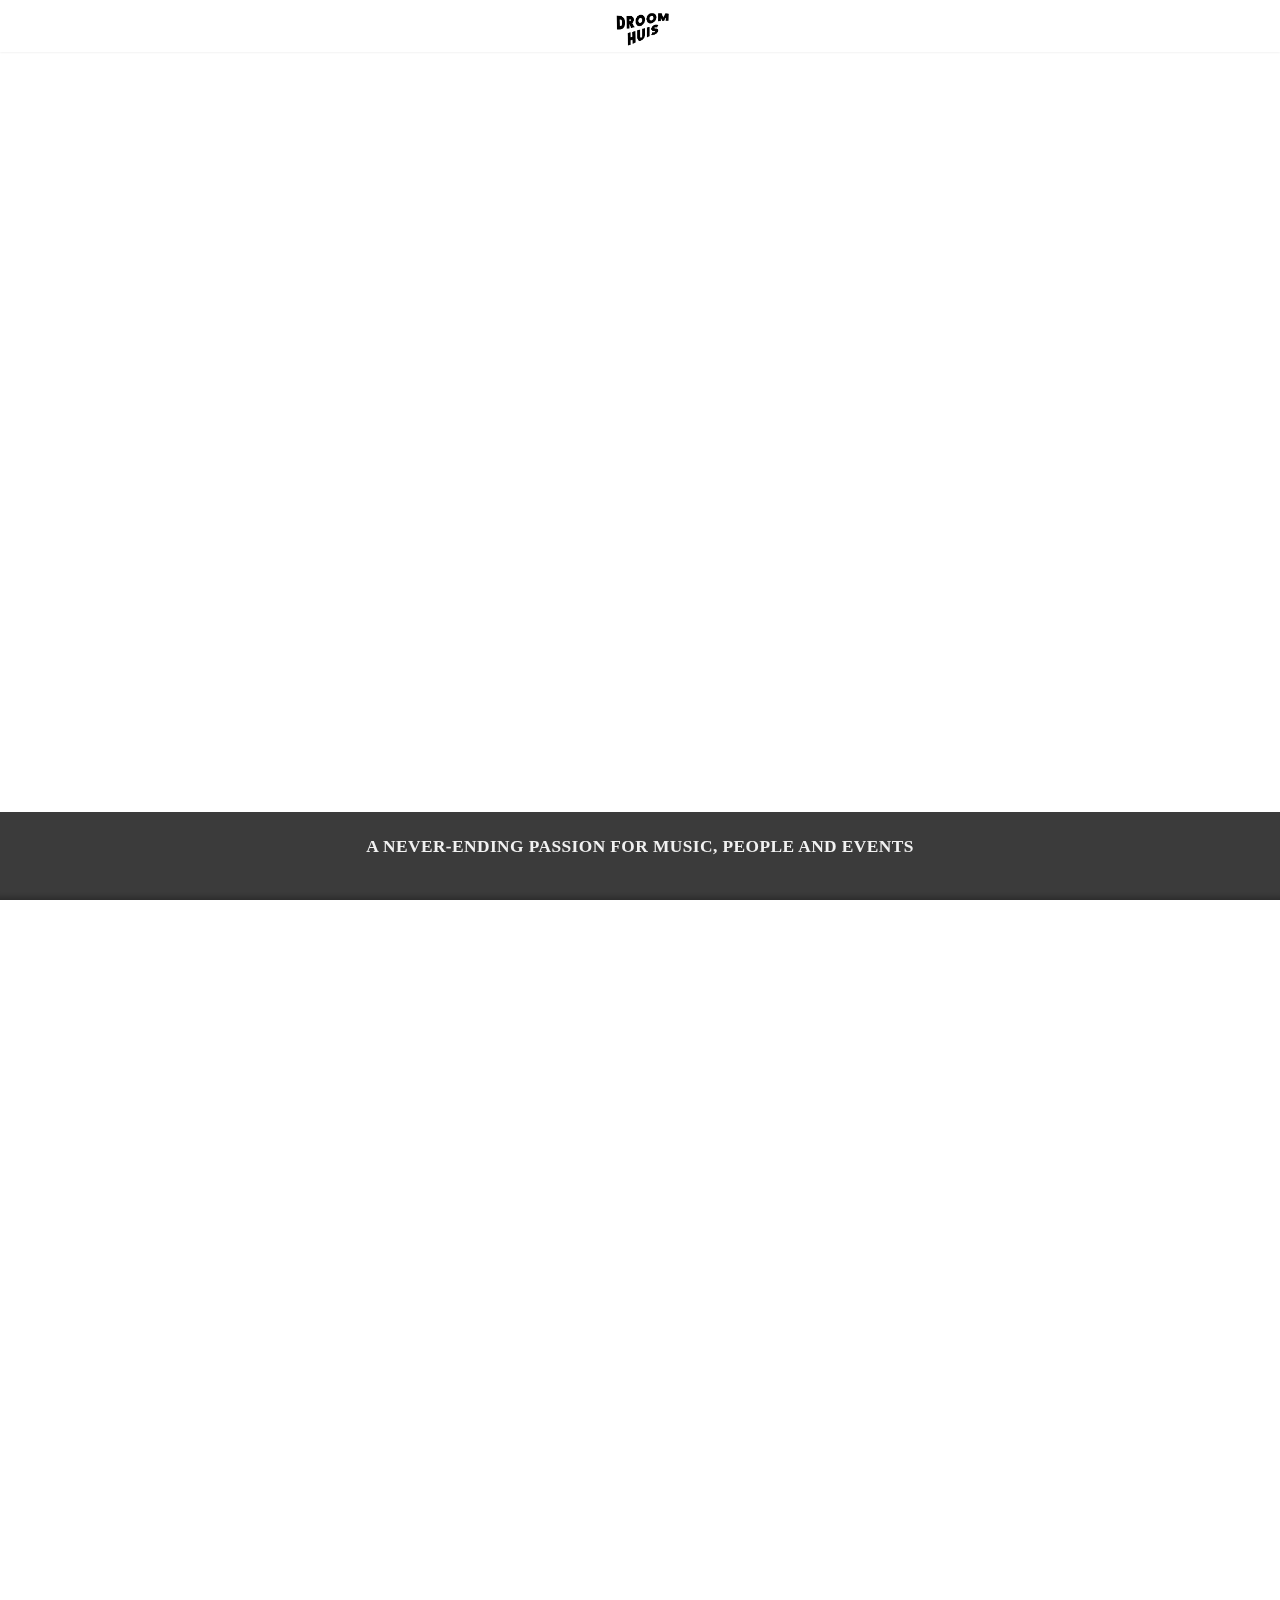
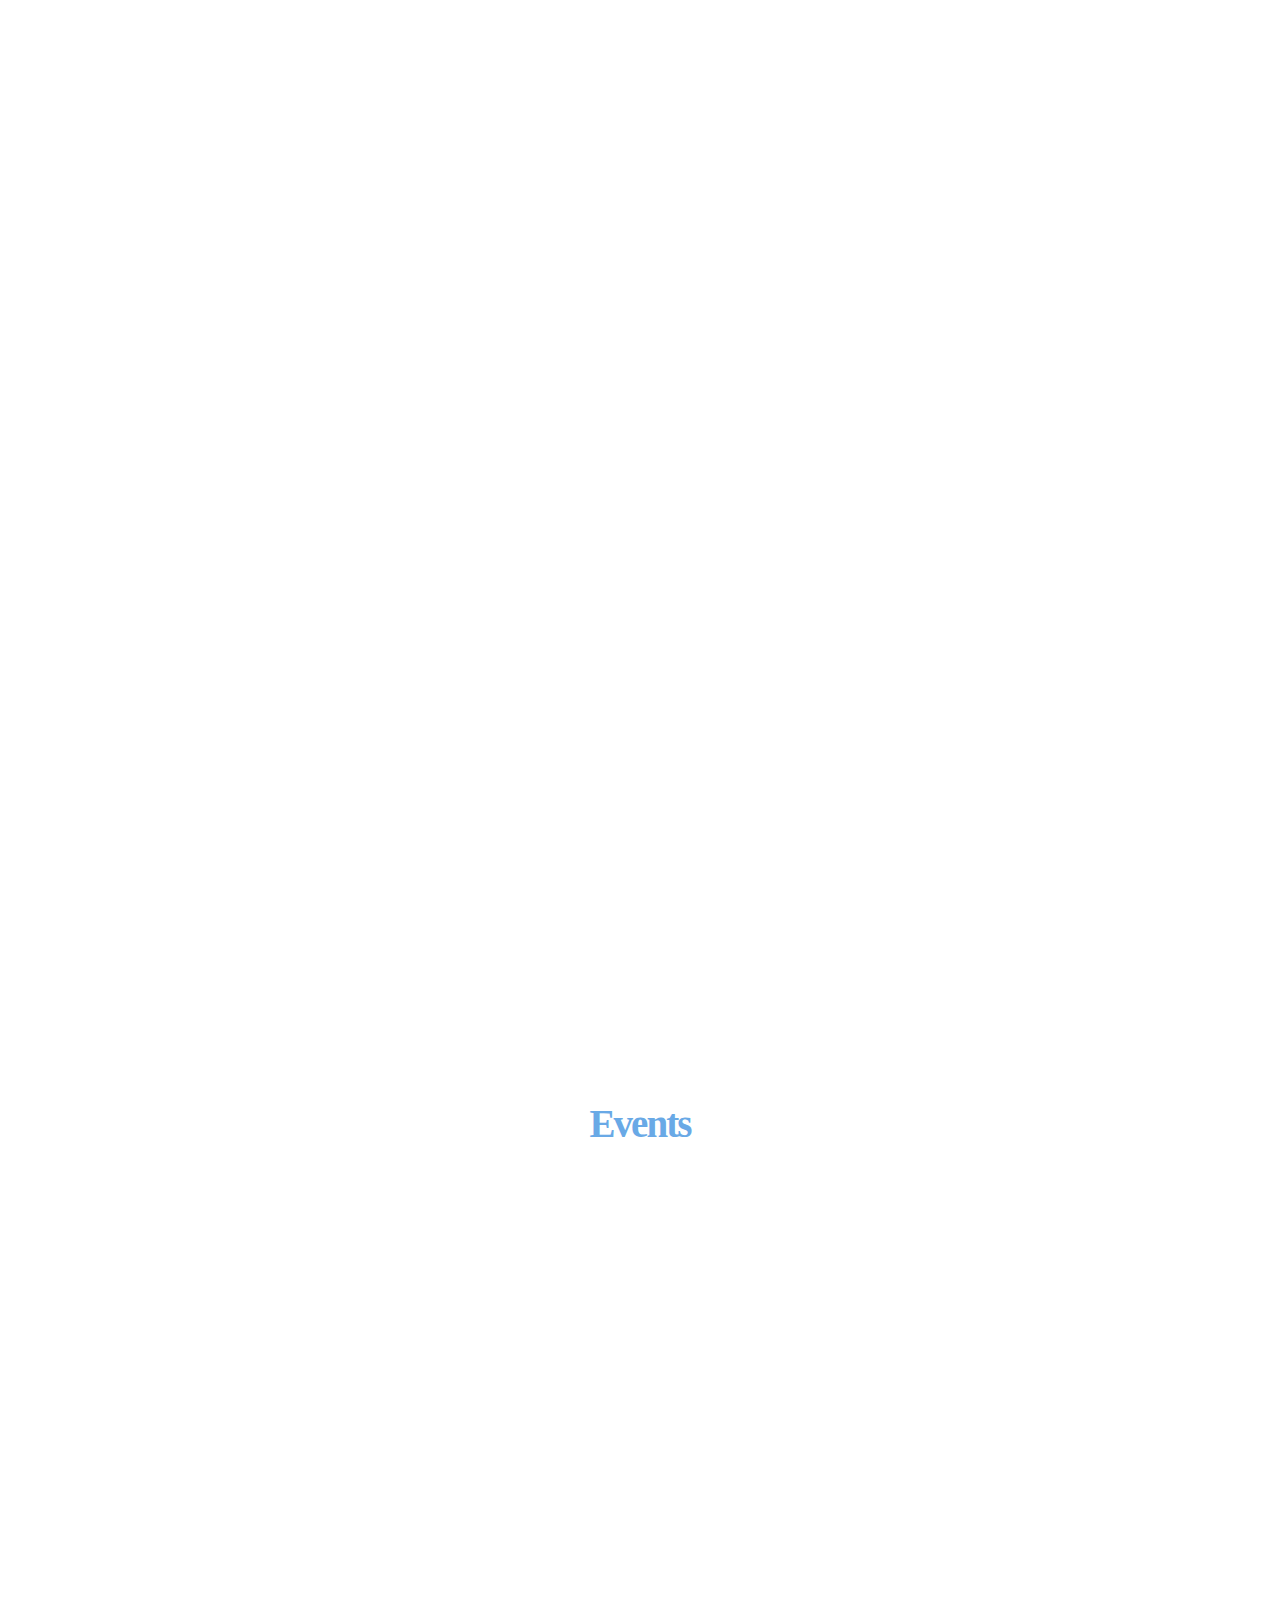
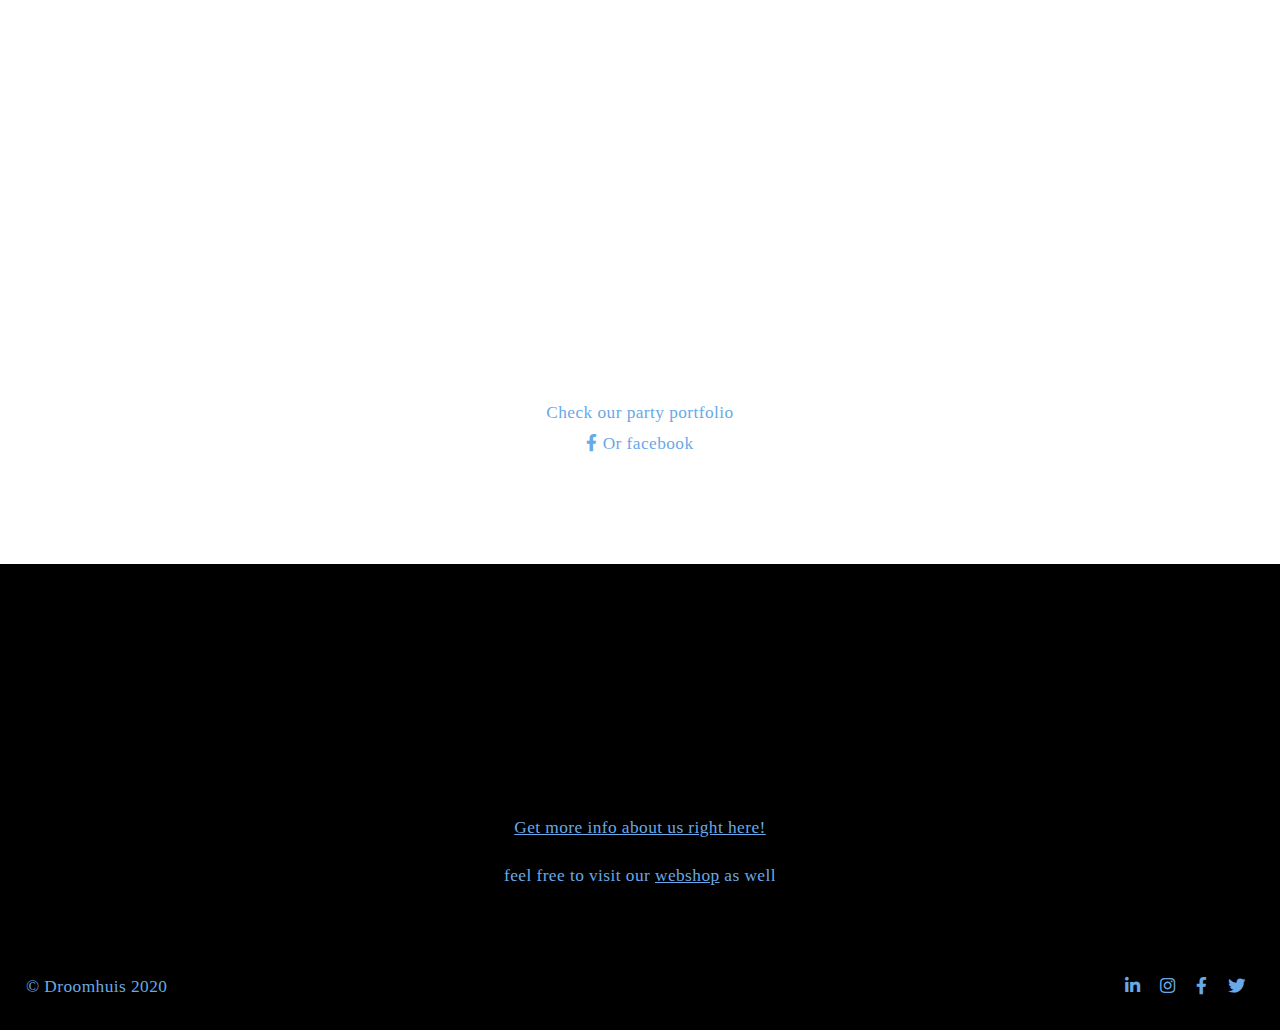
==== commit b981ee06: "introvideo" ====
--- a/index.html
+++ b/index.html
@@ -12,7 +12,7 @@
 			<header id="header">
 				<nav>
 				<div id="myNav" class="overlay">
-					<a href="javascript:void(0)" class="closebtn" onclick="closeNav()">&times;</a>
+					<a href="javascript:void(0)" class="closebtn">&times;</a>
 					<div class="overlay-content">
 						<ul class="responsive_menu" >
 							<li id="mainMenuList">
@@ -64,26 +64,18 @@
 						</ul>
 					</div>
 				  </div>
-				  <img style="cursor: pointer;" class="maindropdownlogo" id="maindropdownlogo" onclick="image()" src="./assets/images/translogo.png" >
+				  <img style="cursor: pointer;" class="maindropdownlogo" id="maindropdownlogo"src="./assets/images/translogo.png" >
 				</nav>
 			</header>
 		<!-- Intro -->
 			<section id="intro" class="main style1 dark fullscreen">
-					<div class="content box style1">
-						<div id="mainArticle">
-							<h2>A never-ending passion for music, people and events</h2>
+						<video autoplay nocontrols muted loop id="modalvideo">
+							<source src="assets/images/Droomhuisvid.mp4" type="video/mp4" alt="video">
+							Your browser does not support HTML5 video.
+						</video>
+						<div class="modal-content">
+							<p>A never-ending passion for music, people and events</p>
 						</div>
-						<div id="videoModal" class="modal">
-							<!-- Modal content -->
-							<div class="modal-content">
-								<p>Open Air Aftermovie</p>
-							  <video autoplay controls controlsList="nodownload" muted loop id="modalvideo">
-								<source src="assets/images/Droomhuisvid.mp4" type="video/mp4" alt="video">
-								Your browser does not support HTML5 video.
-							  </video>
-							</div>
-							</div>
-					</div>
 			</section>
 
 		<!-- One -->
@@ -177,6 +169,7 @@
 			<script src="assets/js/breakpoints.min.js"></script>
 			<script src="controller/util.js"></script>
 			<script src="controller/main.js"></script>
+			<script src="controller/video.js"></script>
 
 	</body>
 </html>--- a/assets/css/main.css
+++ b/assets/css/main.css
@@ -505,7 +505,7 @@
 			body, input, textarea, select {
 				font-size: 17pt;
 			}
-
+			
 		}
 
 		@media screen and (max-width: 1680px) {
@@ -513,7 +513,7 @@
 			body, input, textarea, select {
 				font-size: 15pt;
 			}
-
+			
 		}
 
 		@media screen and (max-width: 1280px) {
@@ -521,7 +521,9 @@
 			body, input, textarea, select {
 				font-size: 13pt;
 			}
-
+			#modalvideo {
+				top: -4.8vh!important;
+			}
 		}
 
 		@media screen and (max-width: 1000px) {
@@ -530,7 +532,9 @@
 				font-size: 13pt;
 				color: #69a9e6;
 			}
-
+			#modalvideo {
+				top: -7vh!important;
+			}
 		}
 
 		@media screen and (max-width: 736px) {
@@ -539,7 +543,9 @@
 				font-size: 12pt;
 				line-height: 1.5em;
 			}
-
+			#modalvideo {
+				top: -7vh!important;
+			}
 		}
 
 		@media screen and (max-width: 480px) {
@@ -633,59 +639,31 @@
 		top: 0;
 		padding-bottom: 11px;
 	}
-	.box > .modal {
-		position: relative;
-		float: right;
-		
-	}
-	.box > #mainArticle {
-		display: flex;
-		position: relative;
-		left: 0;
-		float: left;
-		width: 50%;
-	}
-	.box > #mainArticle h2 {
-		font-size: 1.5em;
-		margin-top: 100px;
-		margin-left: auto;
-		margin-right: auto;
-		text-align: center;
-		align-content: center;
-		align-items: center;
-		text-align: center;
-	}
 		.box > :last-child {
 			margin-bottom: 0;
 		}
 
-		.box > #videoModal {
-			display: -moz-flex;
-			display: -webkit-flex;
-			display: -ms-flex;
-			display: flex;
-			position: relative;
-			float: right;
-			z-index: 1;
-			overflow: auto;
-			width: 50%;
-			margin-top: 25vh;
-			background-color: rgb(0,0,0); 
-			background-color: rgba(0,0,0,0.4); 
-		}
-
-		#videoModal > .modal-content {
-			background-color: #ffffff;
-			margin: 0;
-			-moz-align-items: center;
-			-webkit-align-items: center;
-			-ms-align-items: center;
-			align-items: center;
+		#modalvideo {
+			position: fixed;
+			min-width: 100%;
+			max-width: 1000px; 
+			min-height: 100%;
+			margin: 0 auto;
+			top: 7vh;
+		  }
+		  
+		  .modal-content {
 			text-align: center;
+			position: fixed;
+			bottom: 0;
+			background: rgba(0, 0, 0, 0.77);
+			color: #f1f1f1;
+			width: 100%;
+			padding: 20px;
+			text-transform: uppercase;
+			font-weight: bold;
 		  }
-		  #videoModal #modalvideo {
-			  width: 100%;
-		  }
+
 		.box.style2 {
 			padding: 3.5em 2.5em 3.5em 2.5em;
 		}
@@ -2233,9 +2211,8 @@
 
 /* Intro */
 	#intro {
-		background-color: #ffffff;
-		background-size: cover;
-		background-repeat: fill;
+		background: url(../images/Droomhuisvid.mp4);
+		background-repeat: no-repeat;
 		background-position: center;
 		height: 45%;
 		-moz-box-shadow:    inset  0 -10px 10px -10px grey;
